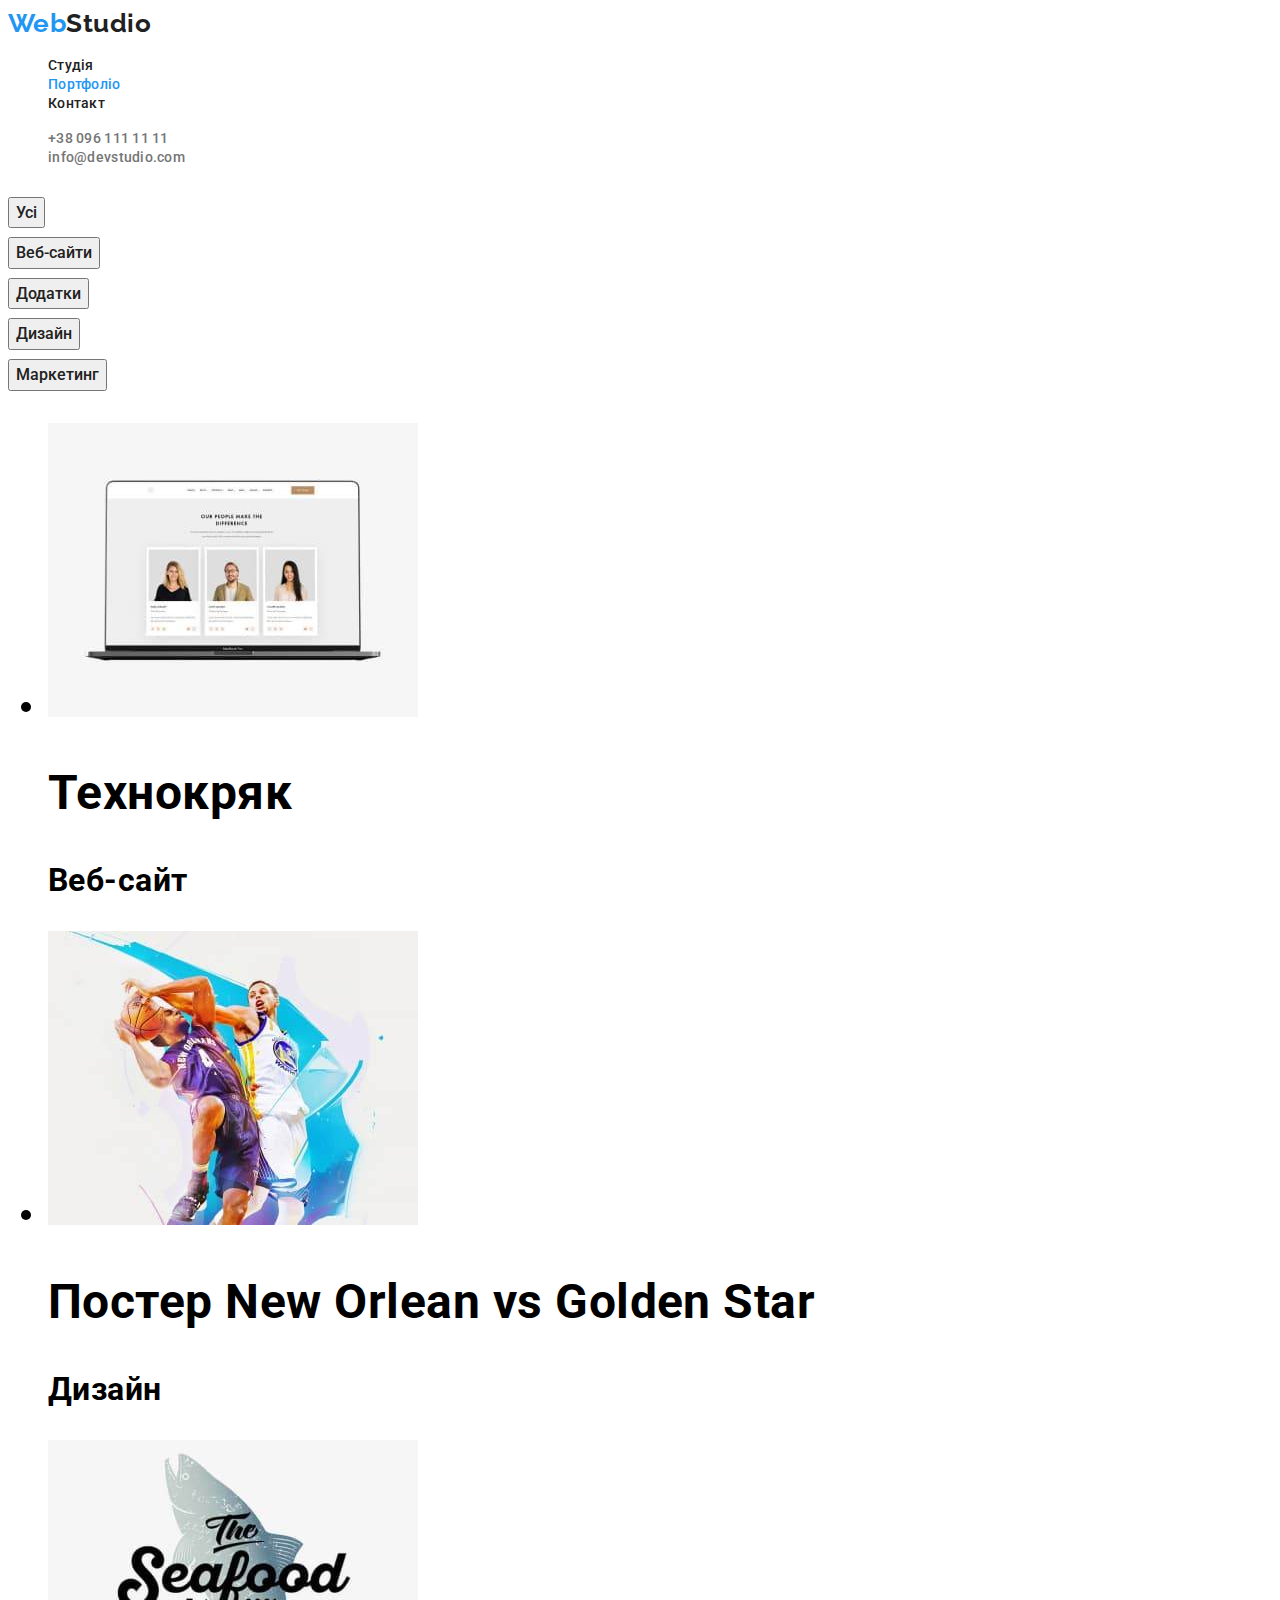
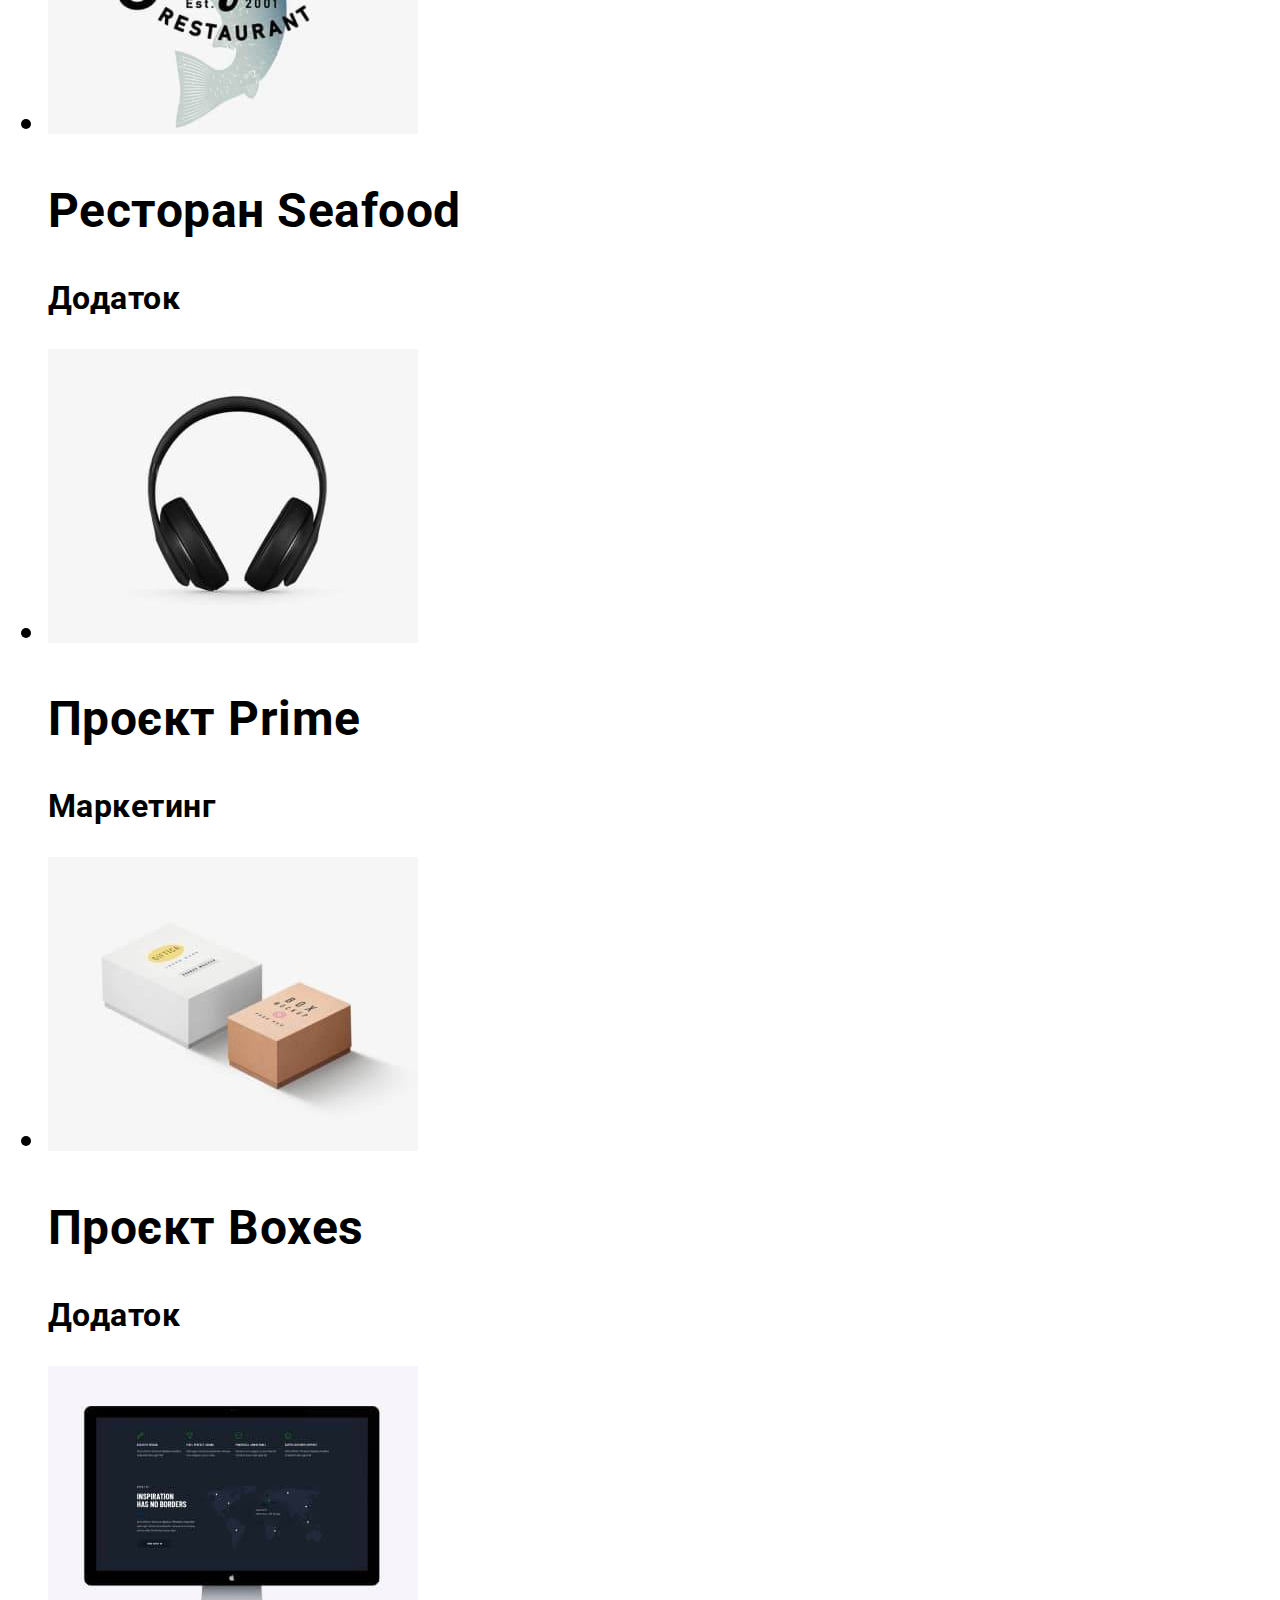
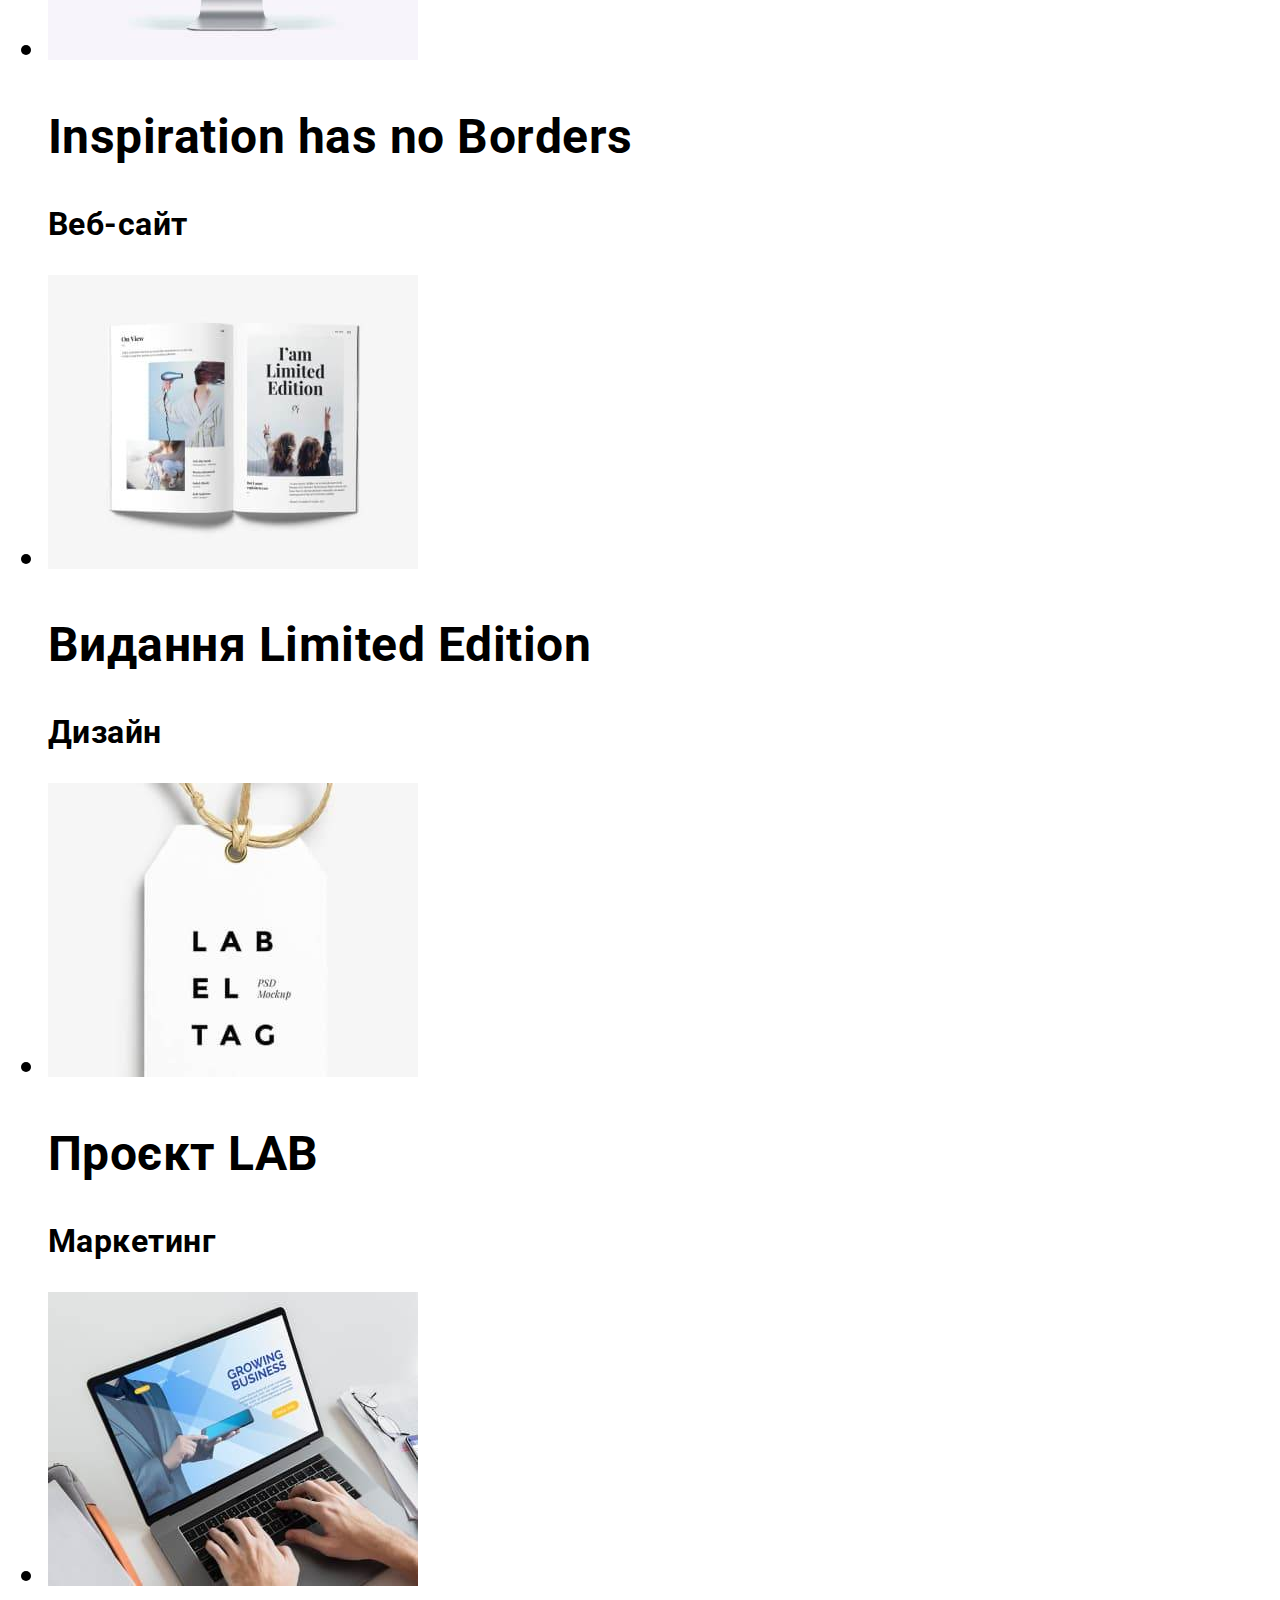
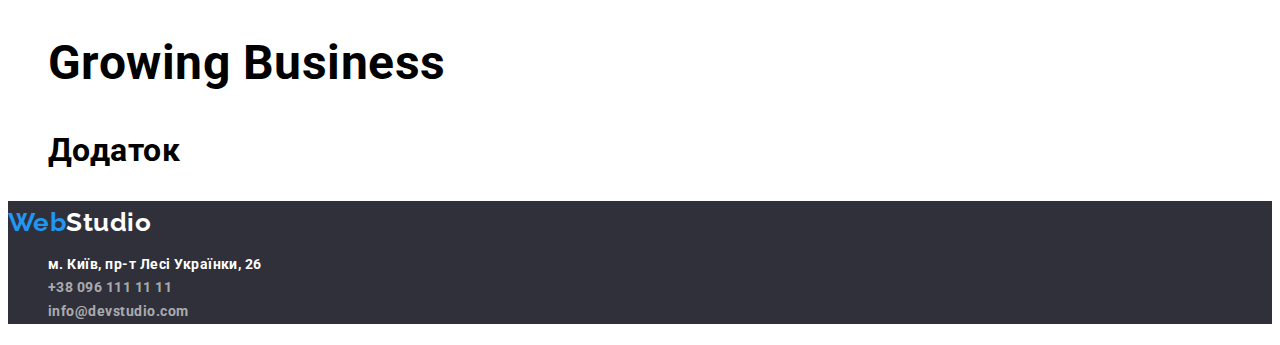
==== portfolio.html @ 4694eea0 "class button" ====
<!DOCTYPE html>
<html lang="uk">
<head>
    <meta charset="UTF-8">
    <meta http-equiv="X-UA-Compatible" content="IE=edge">
    <meta name="viewport" content="width=device-width, initial-scale=1.0">
    <link rel="preconnect" href="https://fonts.googleapis.com">
    <link rel="preconnect" href="https://fonts.gstatic.com" crossorigin>
    <link href="https://fonts.googleapis.com/css2?family=Raleway:wght@700&family=Roboto:wght@400;500;700;900&display=swap" rel="stylesheet">
    <title>Webstudio</title>
    <link rel="stylesheet" href="./css/styles.css"/>
</head>
<body>
    <!--Section Header-->
   <header class="header">
    <a href="./index.html" class="header-logo link"><span lang="en">Web<span class="logo-part">Studio </span></a>
    <nav class="header-nav">
        <ul class="header-list list">
            <li class="header-item"><a href ="./index.html" class="header-link link">Студія</a></li>
            <li class="header-item"><a href class="header-link link current">Портфоліо</a></li>
            <li class="header-item"><a href class="header-link link">Контакт</a></li>
        </ul>
    </nav>
    <ul class="header-contact list">
        <li><a href="tel:+380961111111" class="header-contacts link">+38 096 111 11 11</a>
        </li>
        <li><a href="mailto:info@devstudio.com" class="header-contacts link">info@devstudio.com</a></li>
    </ul>
    
   </header>
   <!--Section projects-->
   <main>
    <h1 class="visually-hidden> Portfolio works </h1>
    <ul class="button-list">
        <li><button type="button" class="btn-item list">Усі</button></li>
        <li><button type="button" class="btn-item list">Веб-сайти</button></li>
        <li><button type="button" class="btn-item list">Додатки</button></li>
        <li><button type="button" class="btn-item list">Дизайн</button></li>
        <li><button type="button" class="btn-item list">Маркетинг</button></li>
    </ul>
    <ul>
         <li>
            <img src="./img/in/project1.jpg" alt="project1" width="370"/>
            <h2>Технокряк</h2>
            <p>Веб-сайт</p>
        </li>
        <li>
            <img src="./img/in/project2.jpg" alt="project2" width="370"/>
            <h2>Постер New Orlean vs Golden Star</h2>
            <p>Дизайн</p>
        </li>
        <li>
            <img src="./img/in/project3.jpg" alt="project3" width="370"/>
            <h2>Ресторан Seafood</h2>
            <p>Додаток</p>
        </li>
        <li>
            <img src="./img/in/project4.jpg" alt="project4" width="370"/>
            <h2>Проєкт Prime</h2>
            <p>Маркетинг</p>
        </li>
        <li>
            <img src="./img/in/project5.jpg" alt="project5" width="370"/>
            <h2>Проєкт Boxes</h2>
            <p>Додаток</p>
        </li>
        <li>
            <img src="./img/in/project6.jpg" alt="project6" width="370"/>
            <h2>Inspiration has no Borders</h2>
            <p>Веб-сайт</p>
        </li>
        <li>
            <img src="./img/in/project7.jpg" alt="project7" width="370"/>
            <h2>Видання Limited Edition</h2>
            <p>Дизайн</p>
        </li>
        <li>
            <img src="./img/in/project8.jpg" alt="project8" width="370"/>
            <h2>Проєкт LAB</h2>
            <p>Маркетинг</p>
        </li>
        <li>
            <img src="./img/in/project9.jpg" alt="project9" width="370"/>
            <h2>Growing Business</h2>
            <p>Додаток</p>
        </li>
    </ul>
    <footer class="address">
        <!--Section Address-->
        <a href="./index.html" class="header-logo link"><span lang="en">Web<span class="logo-part-footer">Studio </span></a>
                <address class="footer-links link">
                    <ul class="address list">
                        <li>
                            <a href="https://goo.gl/maps/LSTVKDPSuua6s1V5A" class="footer-address link" target="_blank" rel="noopener noreferrer nofollow">м. Київ, пр-т Лесі Українки, 26</a>
                        </li>
                        <li><a href="tel:+380961111111" class=" footer-contacts link">+38 096 111 11 11</a></li>
                        <li><a href="mailto:info@devstudio.com" class="footer-contacts link">info@devstudio.com</a></li>
                    </ul>
        
                </address>
        
           </footer>
   </main>
   </body>
   </html>
---- css/styles.css ----
:root {
    --primary-text-color: #212121;
    --accent-color: #2196F3;
    --secondary-text-color:#757575;
    --discription-text-color:#FFFFFF;
    --background-color-dark: rgba(47, 48, 58, 1);
    --button-color-active:#188CE8;
    --footer-contacts-color: rgba(255, 255, 255, 0.6);
}
body {font-family: "Roboto", sans-serif ;
    background-color: #FFFFFF;
    font-weight: 400;
    letter-spacing: 0.03em
}
    /* list styles */
.list {
    list-style:none;
}
/* link styles */
.link {
    text-decoration: none;
}
/* section header */
.header-link {
  color: var(--primary-text-color);
  font-size: 14px;
  font-weight: 500;
  line-height: 1.1;
  letter-spacing: 0.02em;
}
.link:hover,
.link:focus {
    color: var(--accent-color);
}
.header-link.link.current {
    color: var(--accent-color);
}
/* hide heading */
.visually-hidden {
    position: absolute;
    white-space: nowrap;
    width: 1px;
    height: 1px;
    overflow: hidden;
    border: 0;
    padding: 0;
    clip: rect(0 0 0 0);
    clip-path: inset(50%);
    margin: -1px;
  }
/* header */
.header-contacts {
font-weight: 500;
font-size: 14px;
line-height: 1.1;
letter-spacing: 0.02em;
color: var(--secondary-text-color);
}

/* logo */
.header-logo{
font-family: 'Raleway';
font-weight: 700;
font-size: 26px;
line-height: 1.2;
color: var(--accent-color);
}
.logo-part {
color: var(--primary-text-color);
font-family: 'Raleway';
font-weight: 700;
font-size: 26px;
line-height: 1.2;
}
/* section hero */
.hero {
background-color: var(--background-color-dark);
}
.hero-title {
font-weight: 900;
font-size: 44px;
line-height: 1.4;
text-align: center;
letter-spacing: 0.06em;
text-transform: uppercase;
color: var(--discription-text-color);
}
/* button */
.hero-btn {
font-family: inherit;   
color: var(--discription-text-color);
background-color: var(--accent-color);
font-weight: 700;
font-size: 16px;
line-height: 1.9;
display: flex;
align-items: center;
text-align: center;
letter-spacing: 0.06em;
}
.hero-btn, .btn-item:hover,
.hero-btn, .btn-item:focus 
{
background-color: var(--button-color-active);
color: var(--discription-text-color)}

.btn-item {
font-family:inherit;
font-weight: 500;
font-size: 16px;
line-height: 1.6;
text-align: center;
color:var(--primary-text-color)

}

  /* section about*/
  .feature-item {
font-weight: 700;
font-size: 14px;
line-height: 1.7;
text-transform: uppercase;
color:var(--primary-text-color);

  }
  .feature-text{
font-size: 14px;
line-height: 1.8;
color:var(--secondary-text-color);

  }

/* what we do section */

.pre-title {
    font-weight: 700;
    font-size: 36px;
    line-height: 1.2;
    text-align: center;
    color: var(--primary-text-color);
}

/* team section  */
.team {
    background-color:#F5F4FA;;
}
.team-name {
background-color: var(--discription-text-color);
}
.team-manager{
font-weight: 500;
font-size: 16px;
line-height: 1.2;
color:var(--primary-text-color);
}
.team-position {
font-size: 16px;
line-height: 1.2;
color:var(--secondary-text-color);
}
/* footer */
.address {
font-style:normal;
background-color: var(--background-color-dark);
}
.footer-links{
font-size: 14px;
line-height: 1.7;
}
.logo-part-footer {
    color: var(--discription-text-color);
}
.footer-contacts {
    color:var(--footer-contacts-color);
}
.footer-address {
   color: var(--discription-text-color);
}
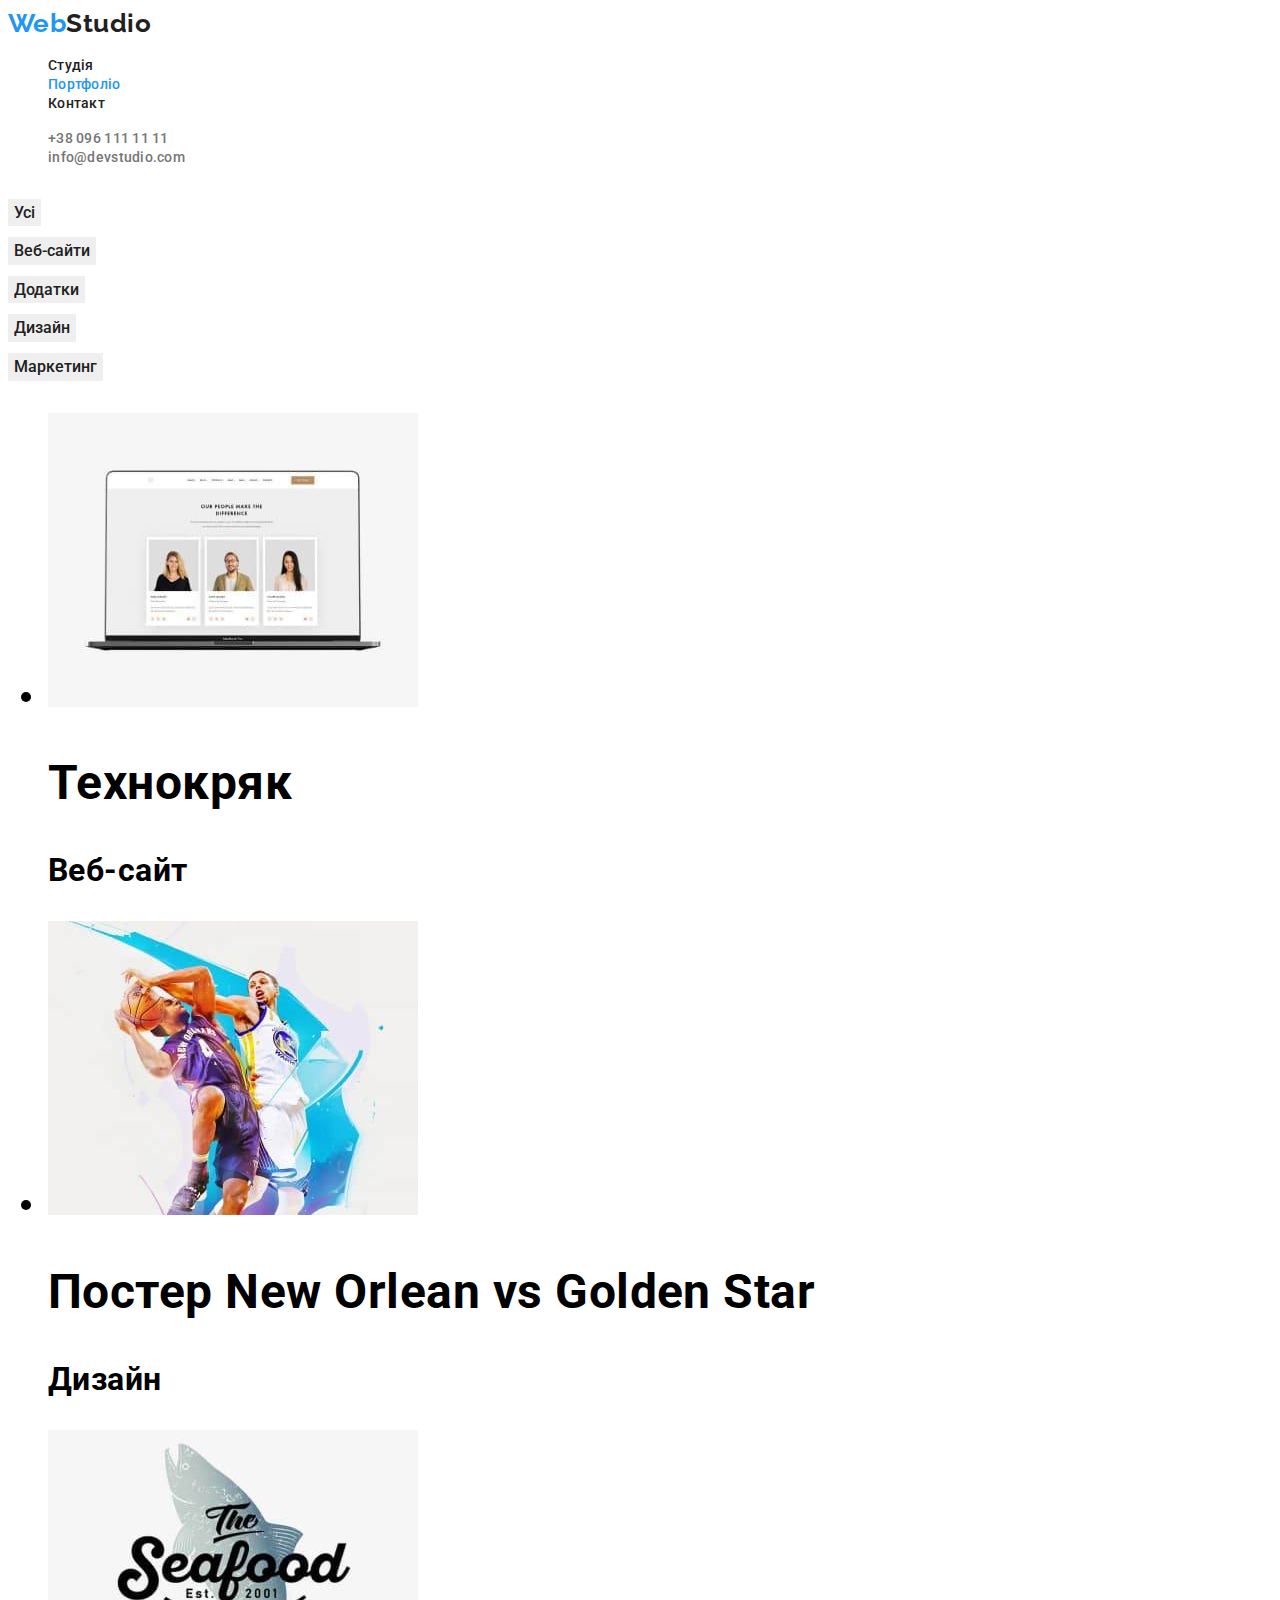
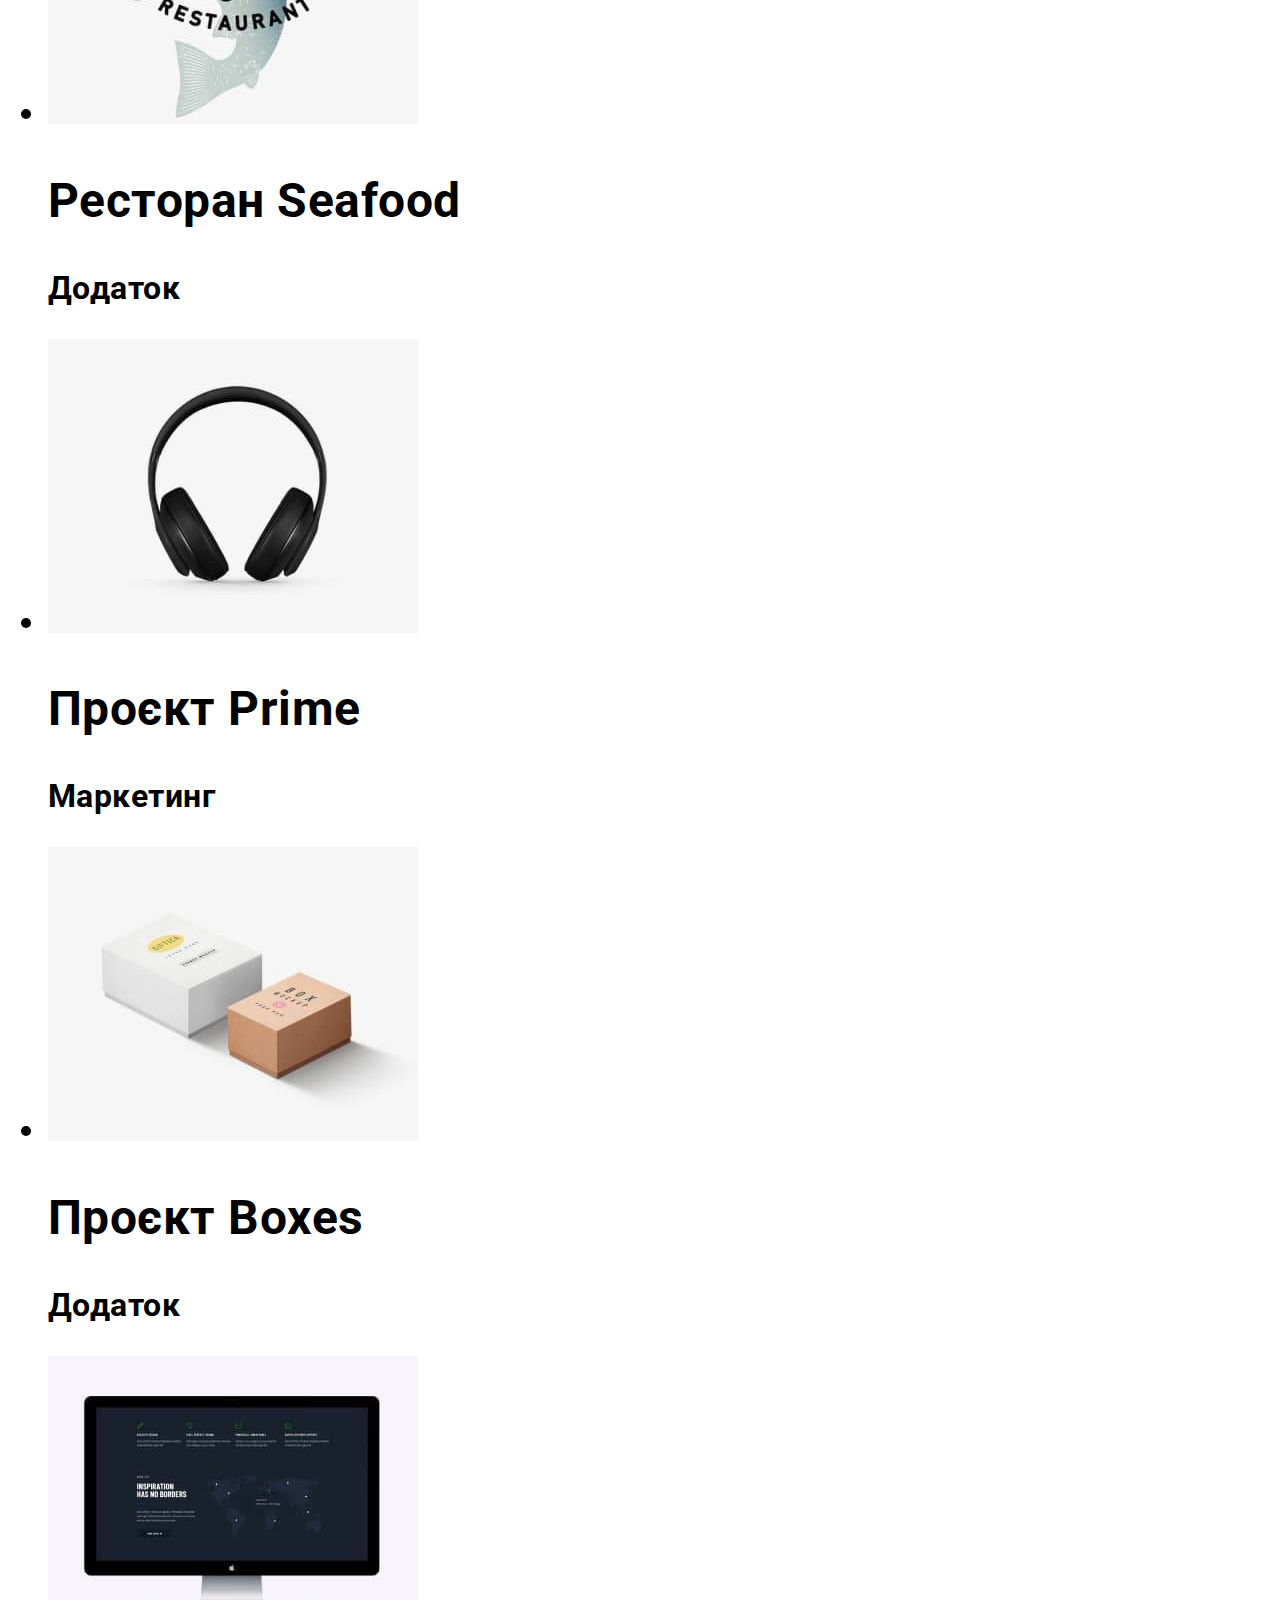
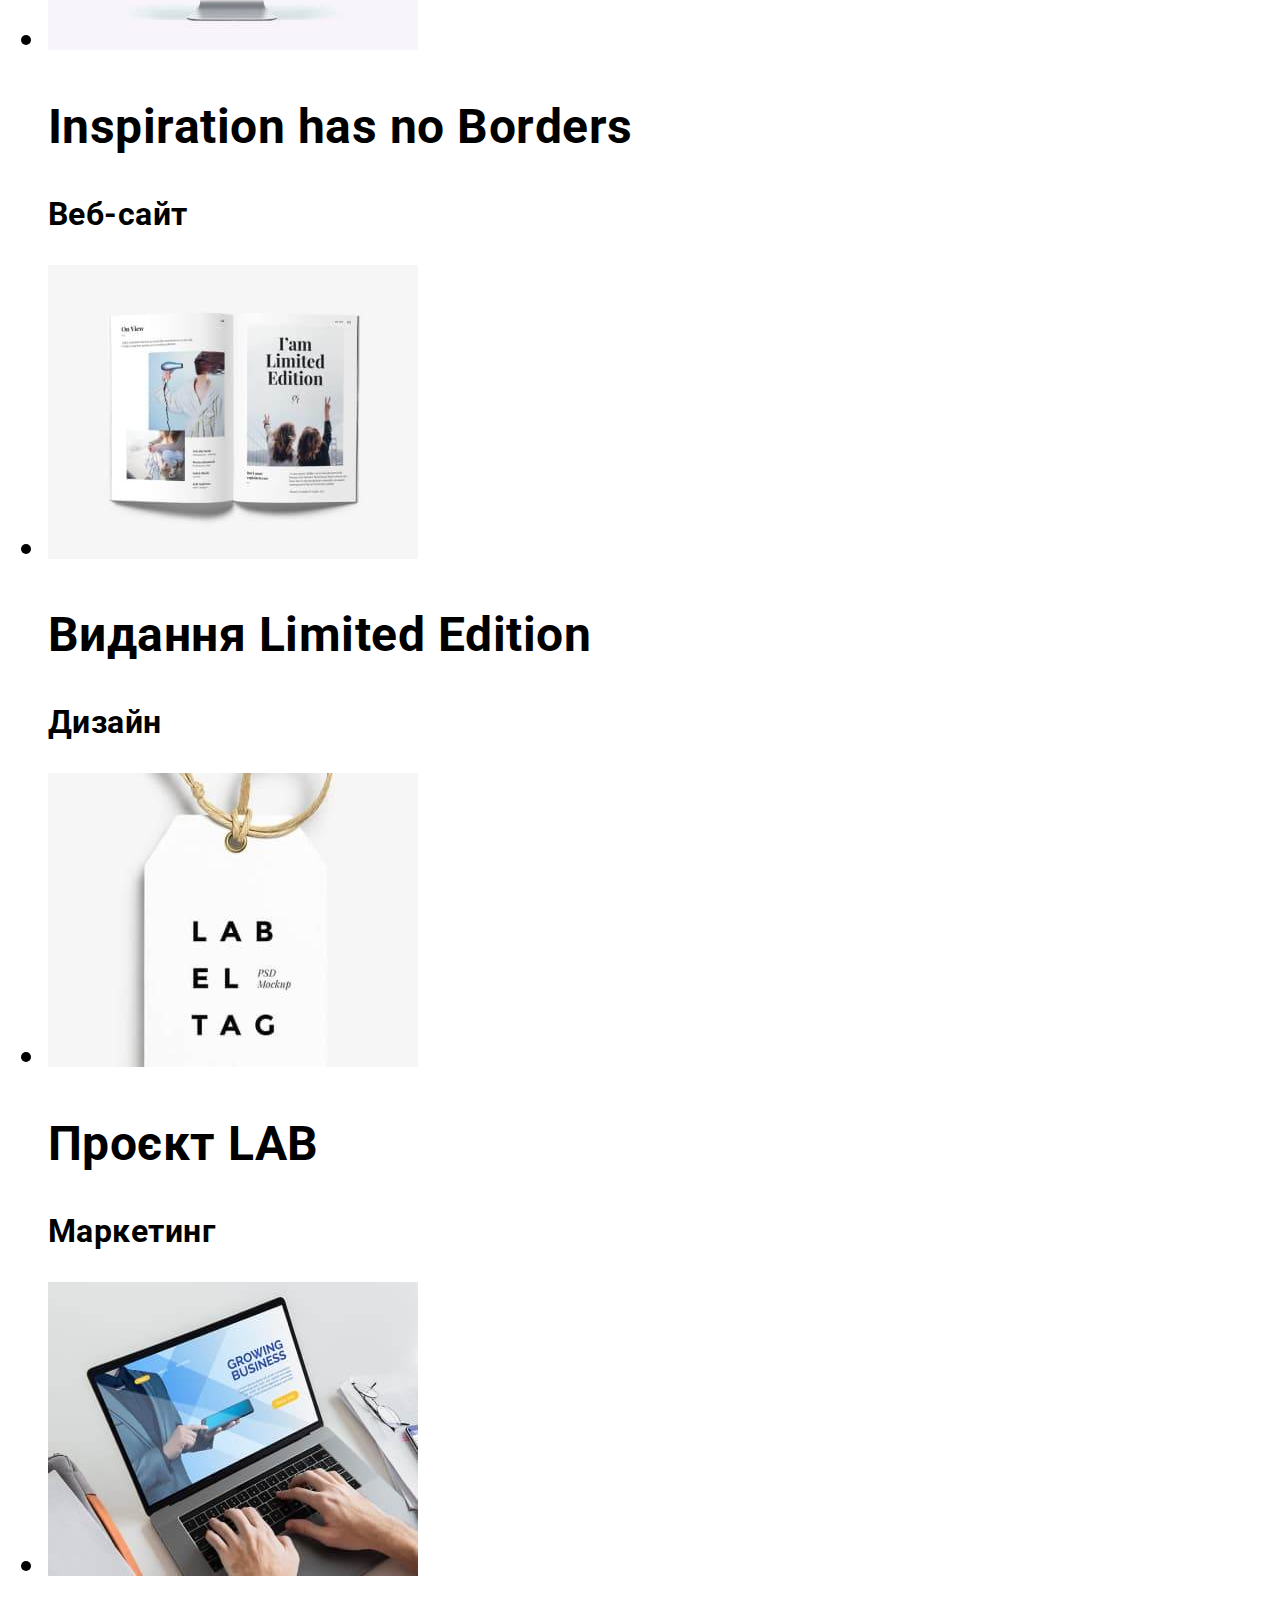
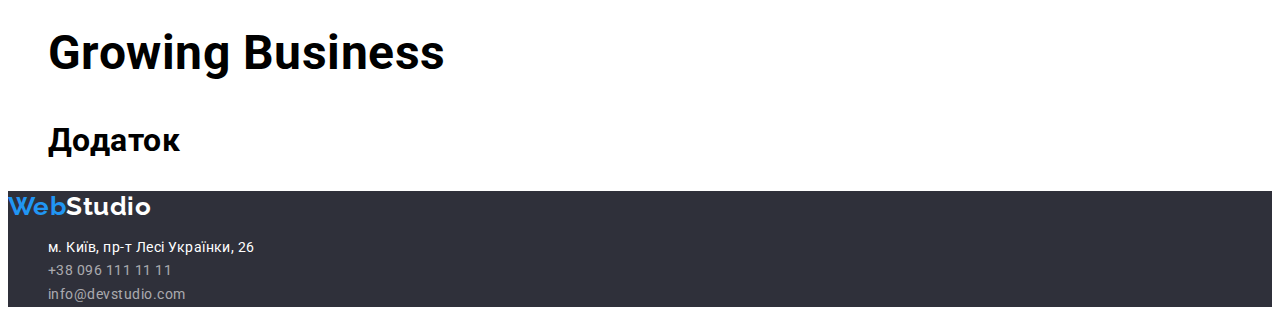
==== commit b86e8842: "button" ====
--- a/portfolio.html
+++ b/portfolio.html
@@ -30,13 +30,14 @@
    </header>
    <!--Section projects-->
    <main>
+    <section>
     <h1 class="visually-hidden> Portfolio works </h1>
-    <ul class="button-list">
-        <li><button type="button" class="btn-item list">Усі</button></li>
-        <li><button type="button" class="btn-item list">Веб-сайти</button></li>
-        <li><button type="button" class="btn-item list">Додатки</button></li>
-        <li><button type="button" class="btn-item list">Дизайн</button></li>
-        <li><button type="button" class="btn-item list">Маркетинг</button></li>
+    <ul class="button-list list"
+        <li><button type="button" class="button-item list">Усі</button></li>
+        <li><button type="button" class="button-item list">Веб-сайти</button></li>
+        <li><button type="button" class="button-item list">Додатки</button></li>
+        <li><button type="button" class="button-item list">Дизайн</button></li>
+        <li><button type="button" class="button-item list">Маркетинг</button></li>
     </ul>
     <ul>
          <li>
@@ -85,6 +86,8 @@
             <p>Додаток</p>
         </li>
     </ul>
+</section>
+</main>
     <footer class="address">
         <!--Section Address-->
         <a href="./index.html" class="header-logo link"><span lang="en">Web<span class="logo-part-footer">Studio </span></a>
@@ -98,8 +101,6 @@
                     </ul>
         
                 </address>
-        
-           </footer>
-   </main>
+        </footer>
    </body>
    </html>--- a/css/styles.css
+++ b/css/styles.css
@@ -98,20 +98,20 @@
 text-align: center;
 letter-spacing: 0.06em;
 }
-.hero-btn, .btn-item:hover,
-.hero-btn, .btn-item:focus 
+.hero-btn, .button-item:hover,
+.hero-btn, .button-item:focus 
 {
 background-color: var(--button-color-active);
-color: var(--discription-text-color)}
+color: var(--discription-text-color);}
 
-.btn-item {
+.button-item {
 font-family:inherit;
 font-weight: 500;
 font-size: 16px;
 line-height: 1.6;
 text-align: center;
-color:var(--primary-text-color)
-
+color:var(--primary-text-color);
+border:none;
 }
 
   /* section about*/
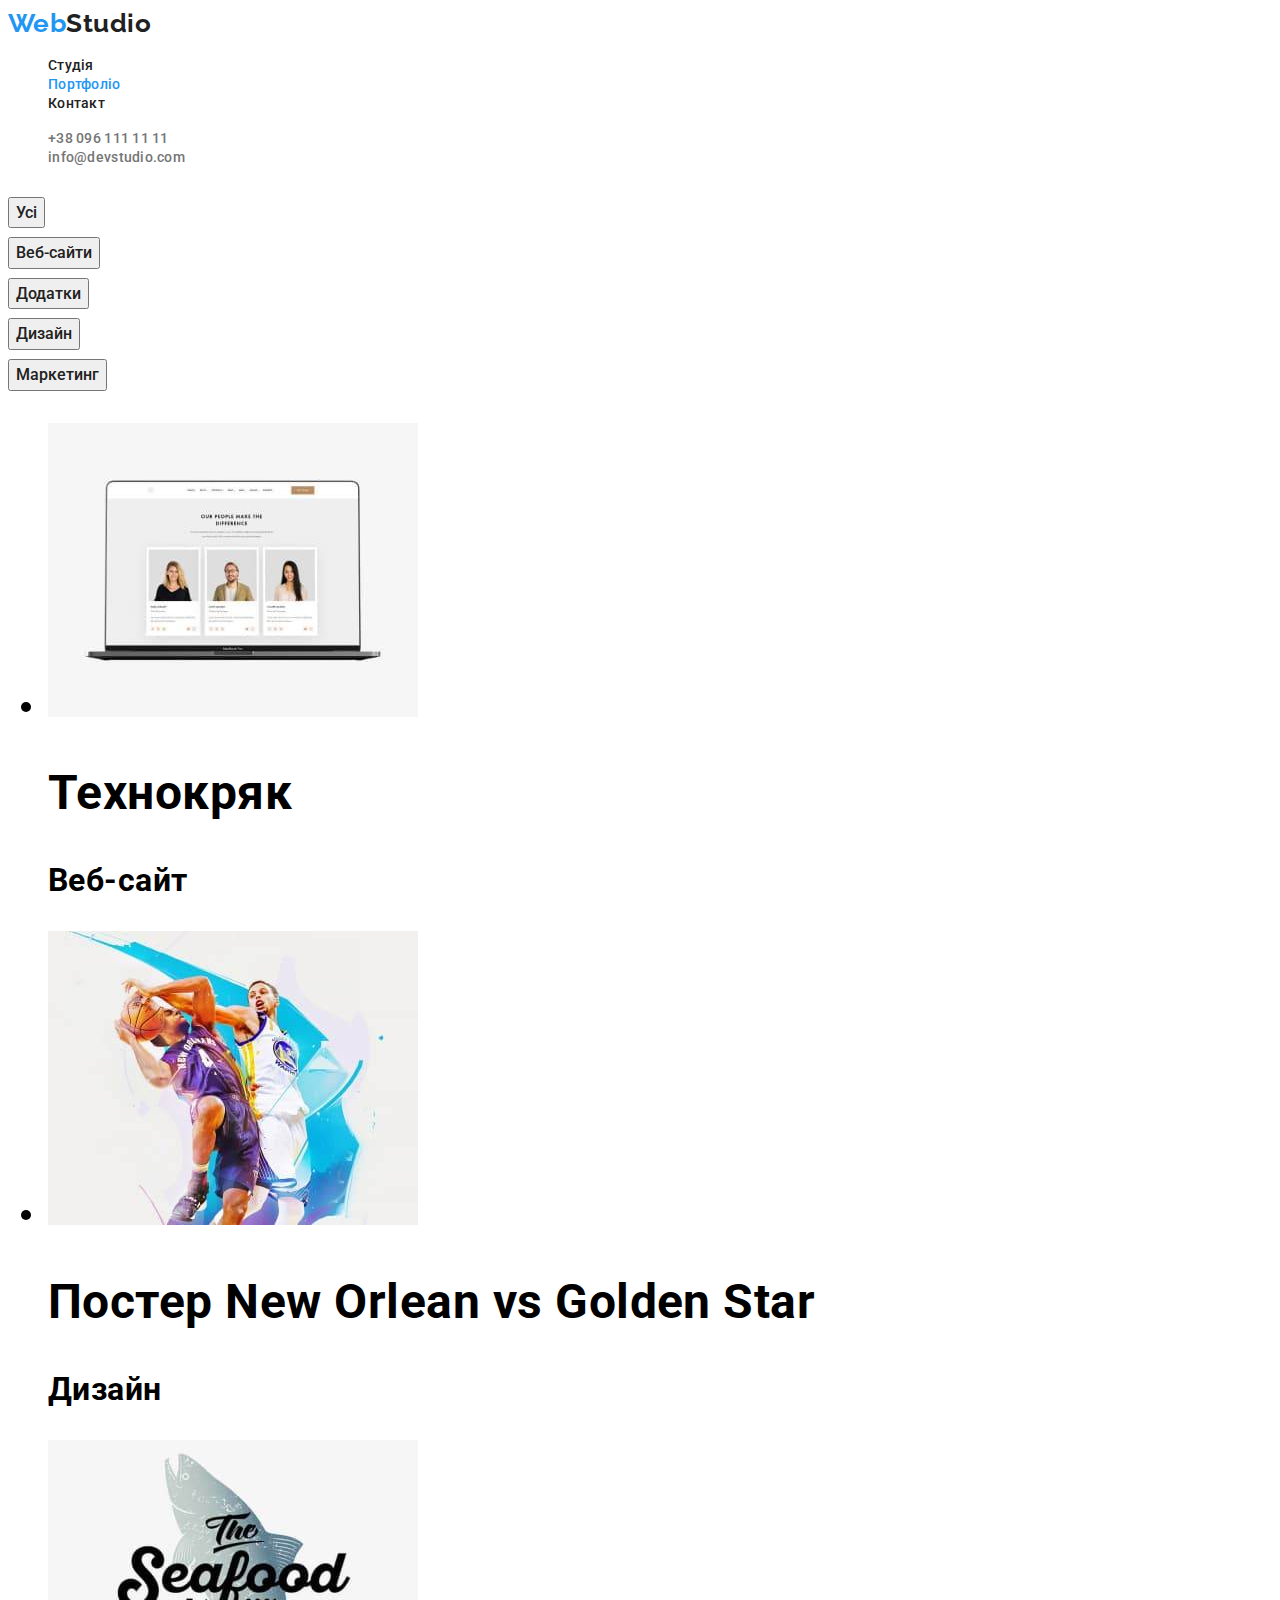
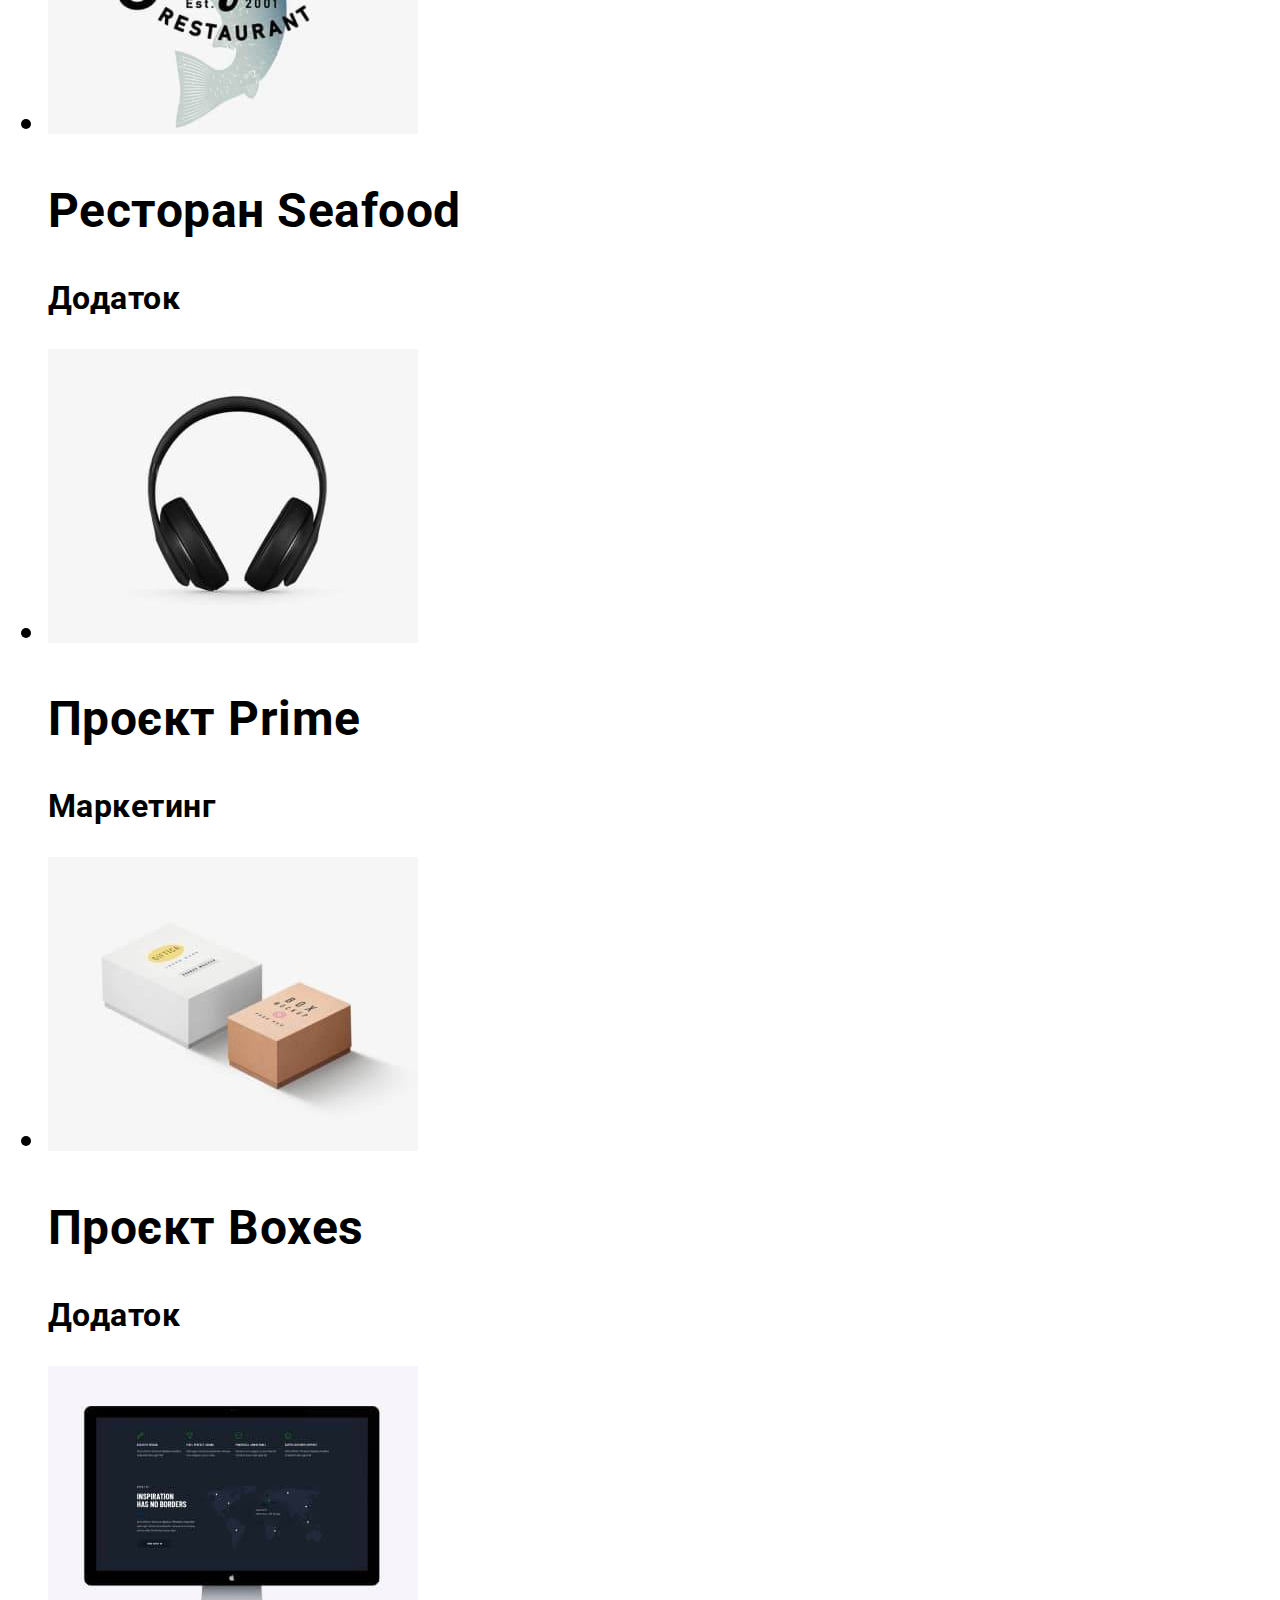
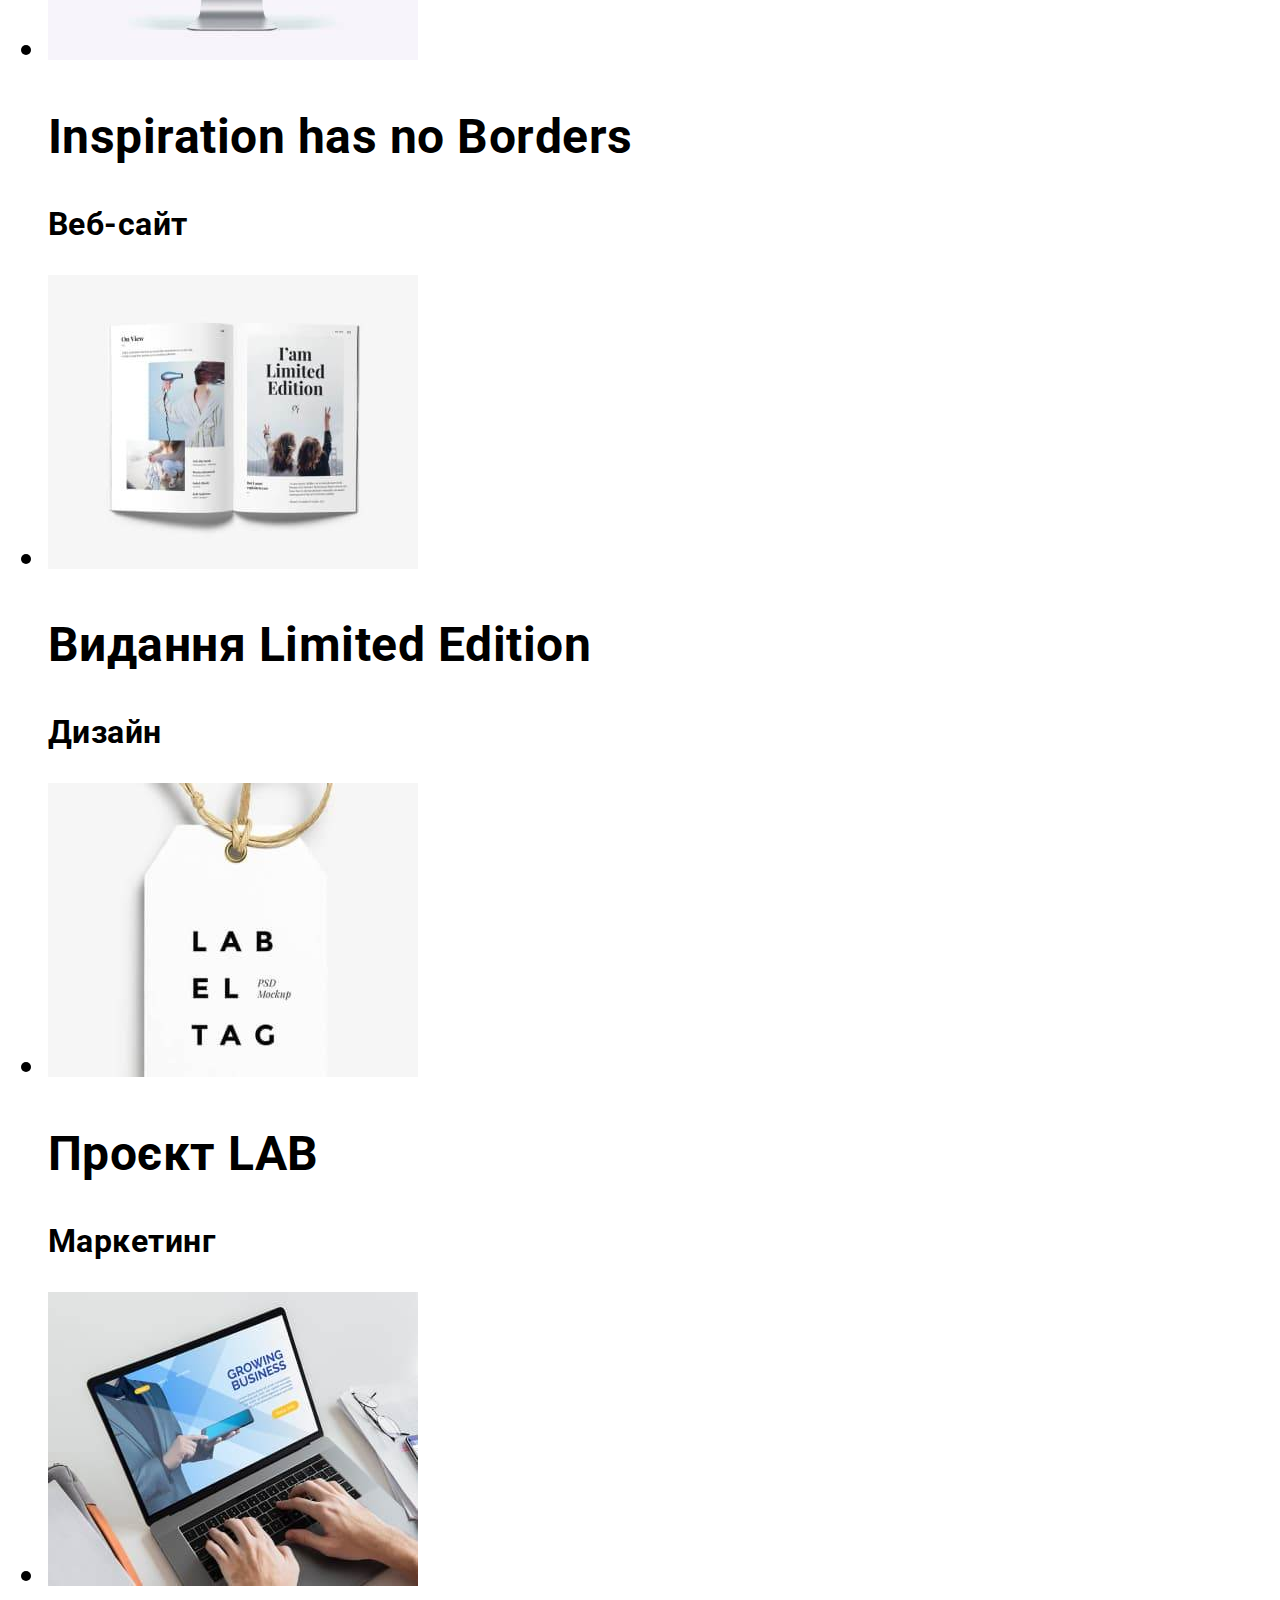
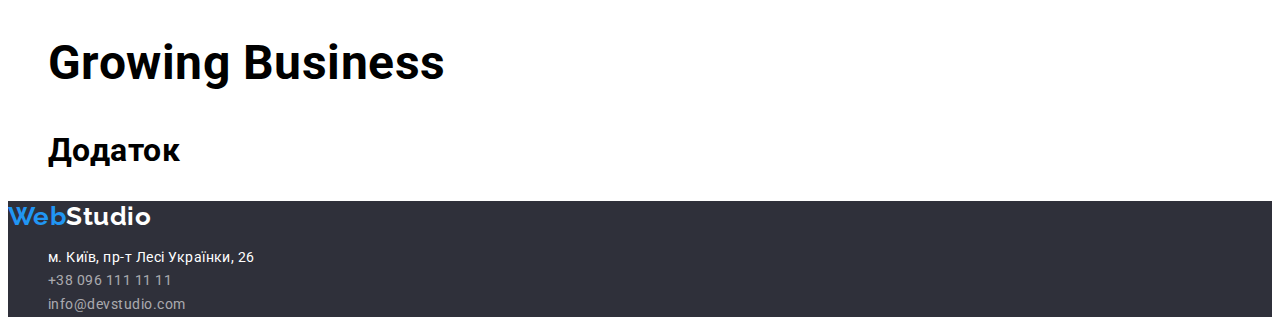
==== commit 2d74b545: "list button" ====
--- a/portfolio.html
+++ b/portfolio.html
@@ -30,14 +30,14 @@
    </header>
    <!--Section projects-->
    <main>
-    <section>
+    <section class="projects">
     <h1 class="visually-hidden> Portfolio works </h1>
-    <ul class="button-list list"
-        <li><button type="button" class="button-item list">Усі</button></li>
-        <li><button type="button" class="button-item list">Веб-сайти</button></li>
-        <li><button type="button" class="button-item list">Додатки</button></li>
-        <li><button type="button" class="button-item list">Дизайн</button></li>
-        <li><button type="button" class="button-item list">Маркетинг</button></li>
+    <ul class="button-item"
+        <li class="list"><button type="button" class="btn">Усі</button></li>
+        <li class="list"><button type="button" class="btn">Веб-сайти</button></li>
+        <li class="list"><button type="button" class="btn">Додатки</button></li>
+        <li class="list"><button type="button" class="btn">Дизайн</button></li>
+        <li class="list"><button type="button" class="btn">Маркетинг</button></li>
     </ul>
     <ul>
          <li>
--- a/css/styles.css
+++ b/css/styles.css
@@ -98,20 +98,20 @@
 text-align: center;
 letter-spacing: 0.06em;
 }
-.hero-btn, .button-item:hover,
-.hero-btn, .button-item:focus 
+.hero-btn, .btn:hover,
+.hero-btn, .btn:focus ;
 {
 background-color: var(--button-color-active);
-color: var(--discription-text-color);}
+color: var(--discription-text-color);
+}
 
-.button-item {
+.btn {
 font-family:inherit;
 font-weight: 500;
 font-size: 16px;
 line-height: 1.6;
 text-align: center;
 color:var(--primary-text-color);
-border:none;
 }
 
   /* section about*/
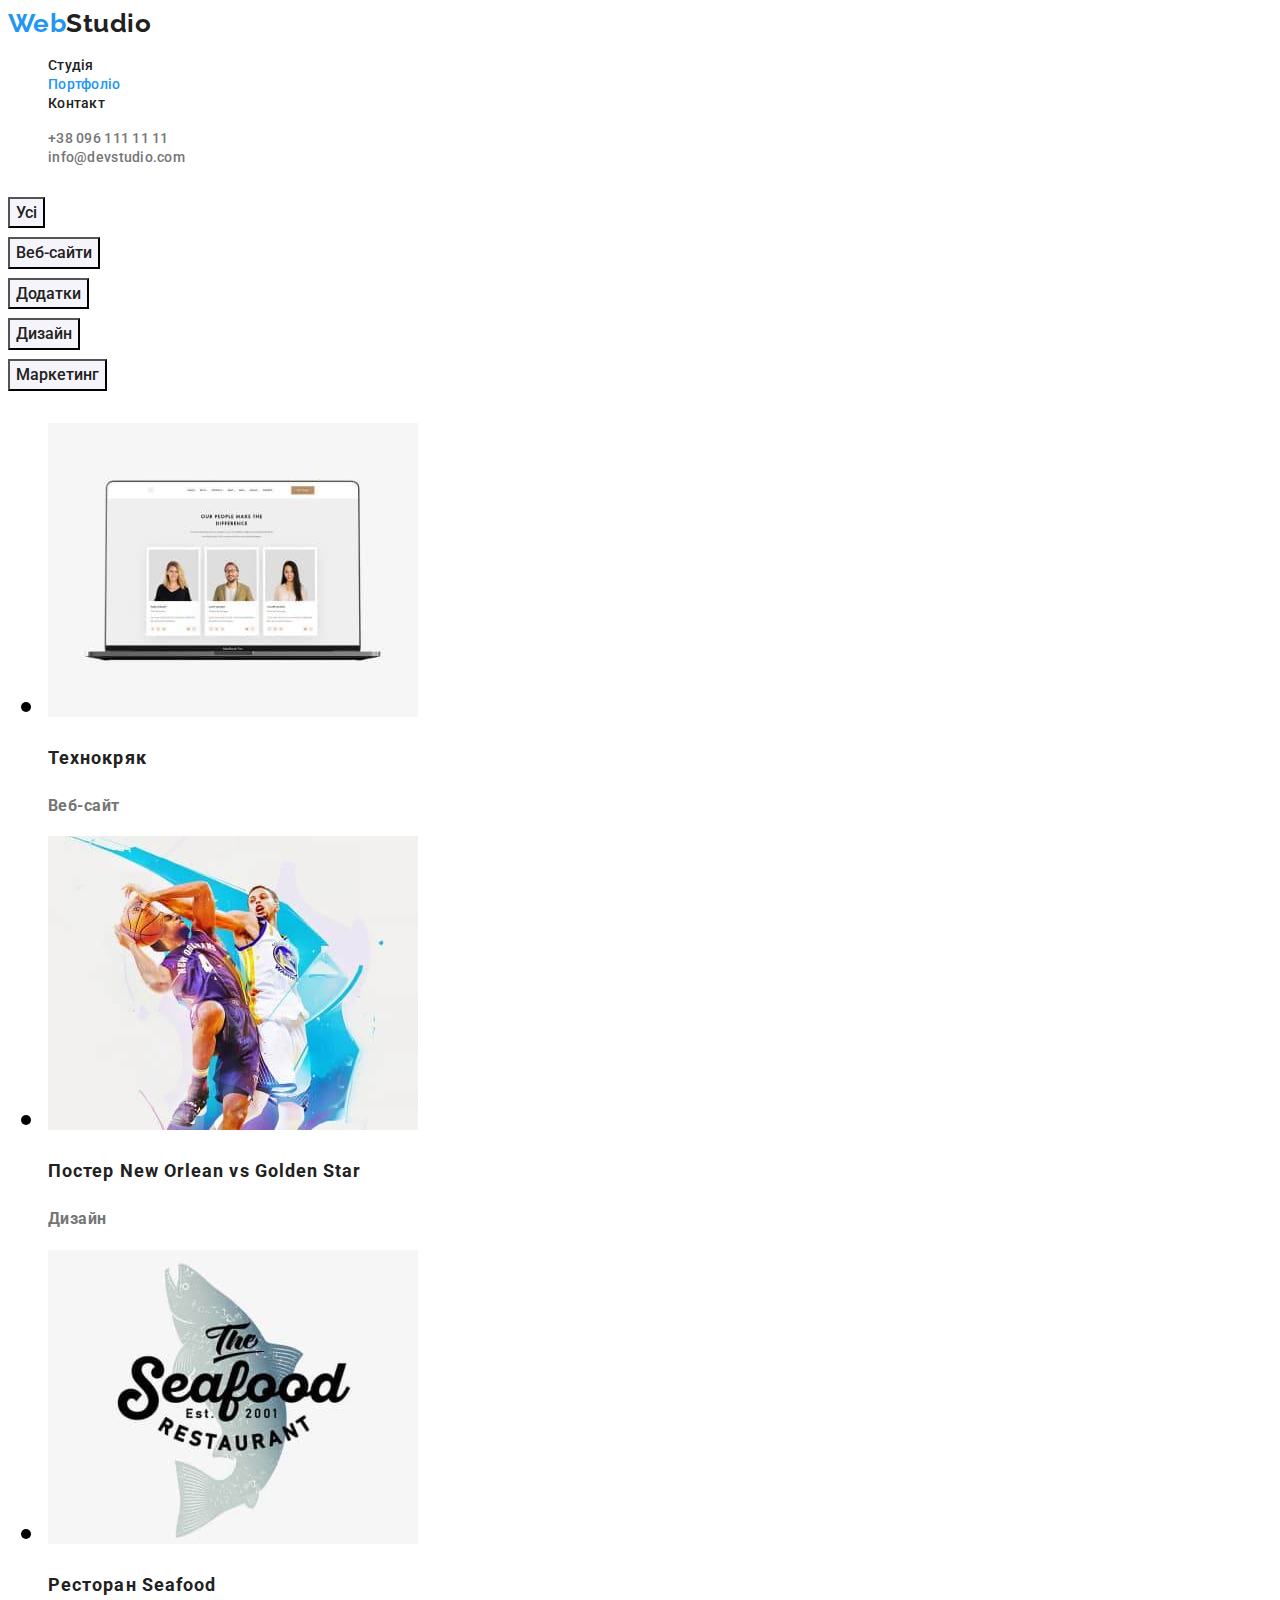
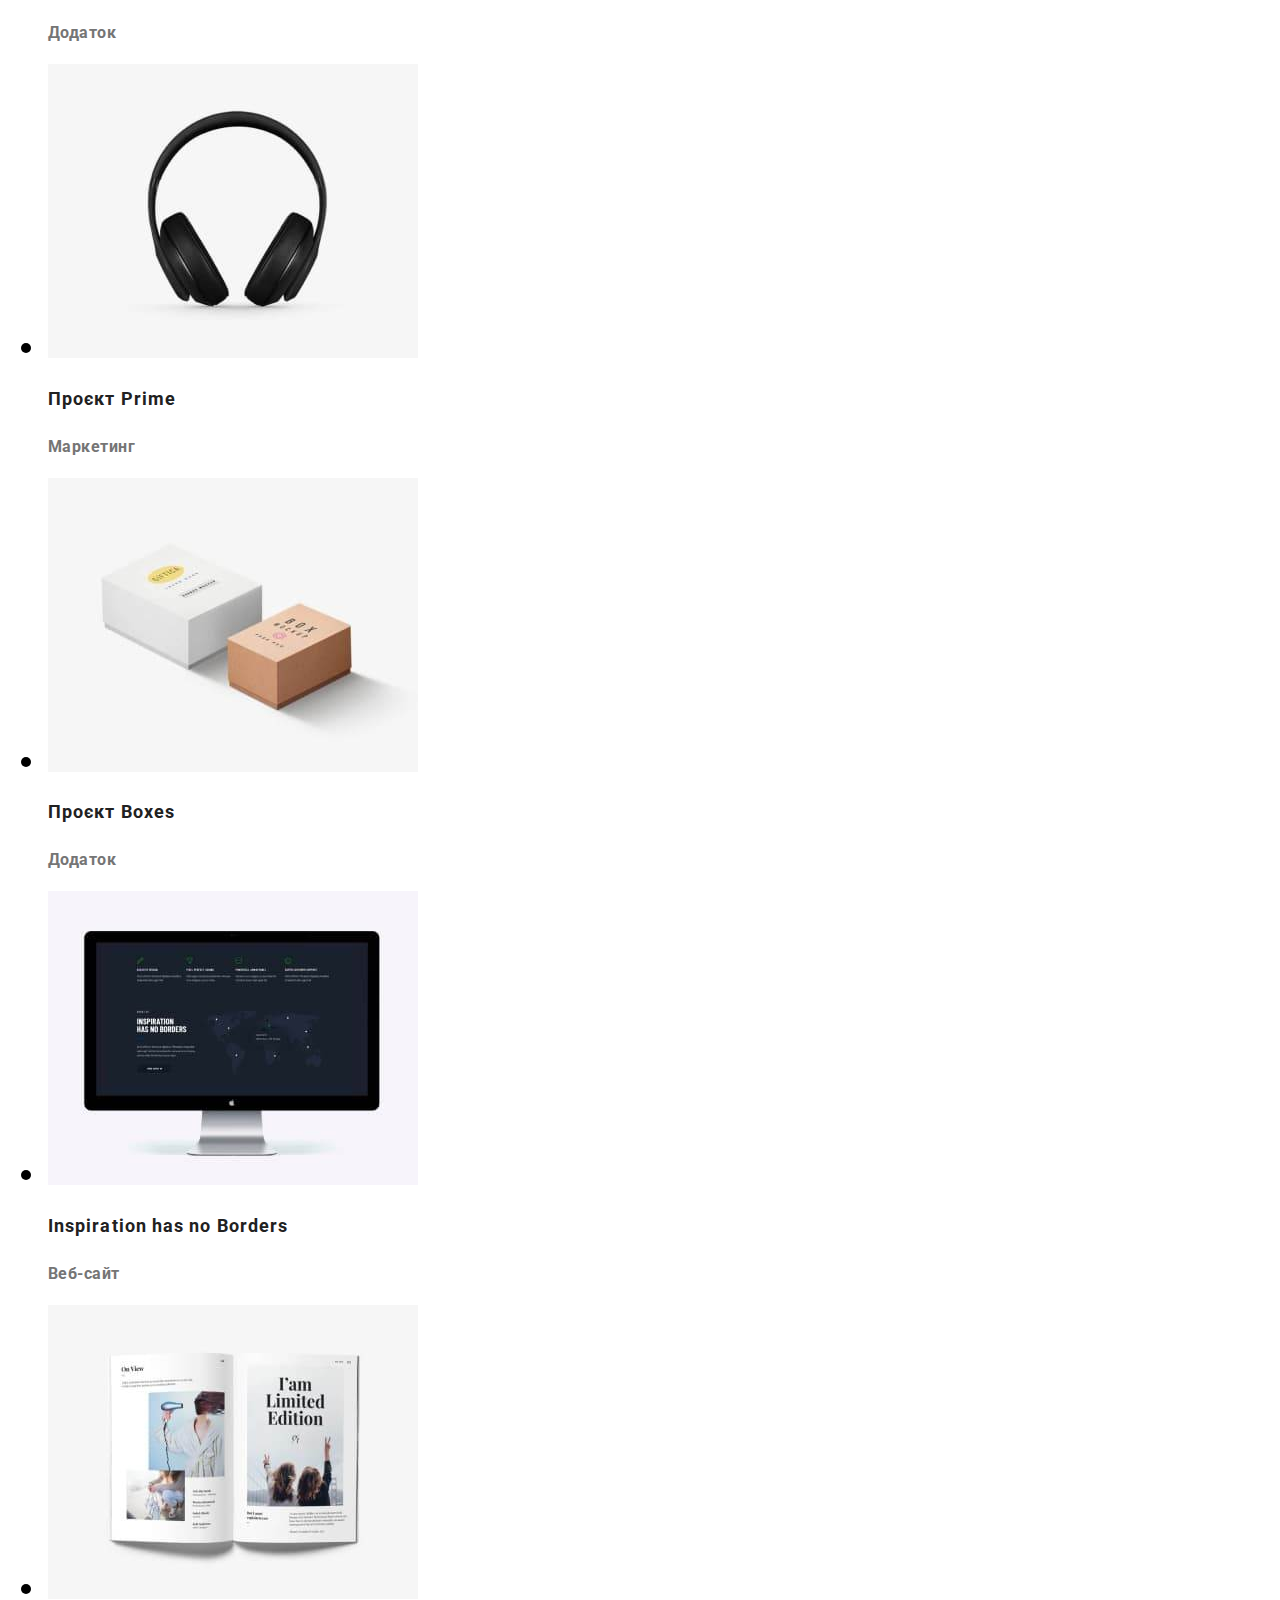
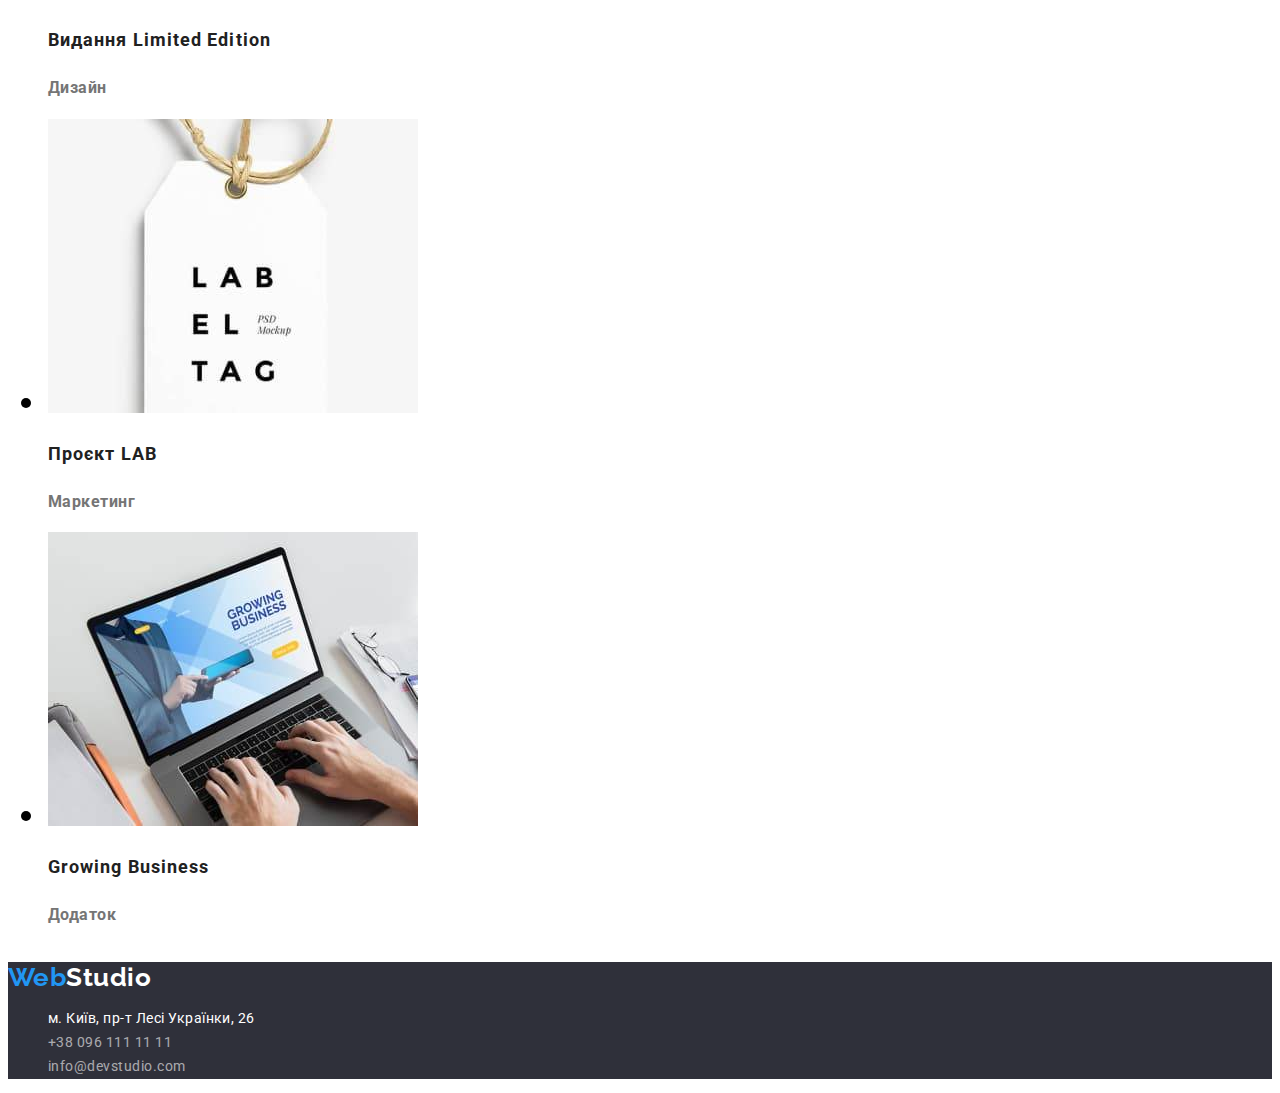
==== commit ab30994d: "class projects-list" ====
--- a/portfolio.html
+++ b/portfolio.html
@@ -39,7 +39,7 @@
         <li class="list"><button type="button" class="btn">Дизайн</button></li>
         <li class="list"><button type="button" class="btn">Маркетинг</button></li>
     </ul>
-    <ul>
+    <ul class="projects-list">
          <li>
             <img src="./img/in/project1.jpg" alt="project1" width="370"/>
             <h2>Технокряк</h2>
--- a/css/styles.css
+++ b/css/styles.css
@@ -98,14 +98,15 @@
 text-align: center;
 letter-spacing: 0.06em;
 }
-.hero-btn, .btn:hover,
-.hero-btn, .btn:focus ;
+.hero-btn:hover,
+.hero-btn:focus
 {
 background-color: var(--button-color-active);
 color: var(--discription-text-color);
 }
 
 .btn {
+background-color:#F5F4FA;
 font-family:inherit;
 font-weight: 500;
 font-size: 16px;
@@ -113,7 +114,11 @@
 text-align: center;
 color:var(--primary-text-color);
 }
-
+.btn :hover,
+.btn :focus {
+    background-color:var(--accent-color);
+    color: var(--discription-text-color); 
+}
   /* section about*/
   .feature-item {
 font-weight: 700;
@@ -158,6 +163,21 @@
 line-height: 1.2;
 color:var(--secondary-text-color);
 }
+
+/* portfolio*/
+.projects-list h2 {
+font-weight: 700;
+font-size: 18px;
+line-height: 2;
+letter-spacing: 0.06em;
+color:var(--primary-text-color);
+}
+.projects-list p {
+font-size: 16px;
+line-height: 1.8;
+color:var(--secondary-text-color);
+}
+
 /* footer */
 .address {
 font-style:normal;
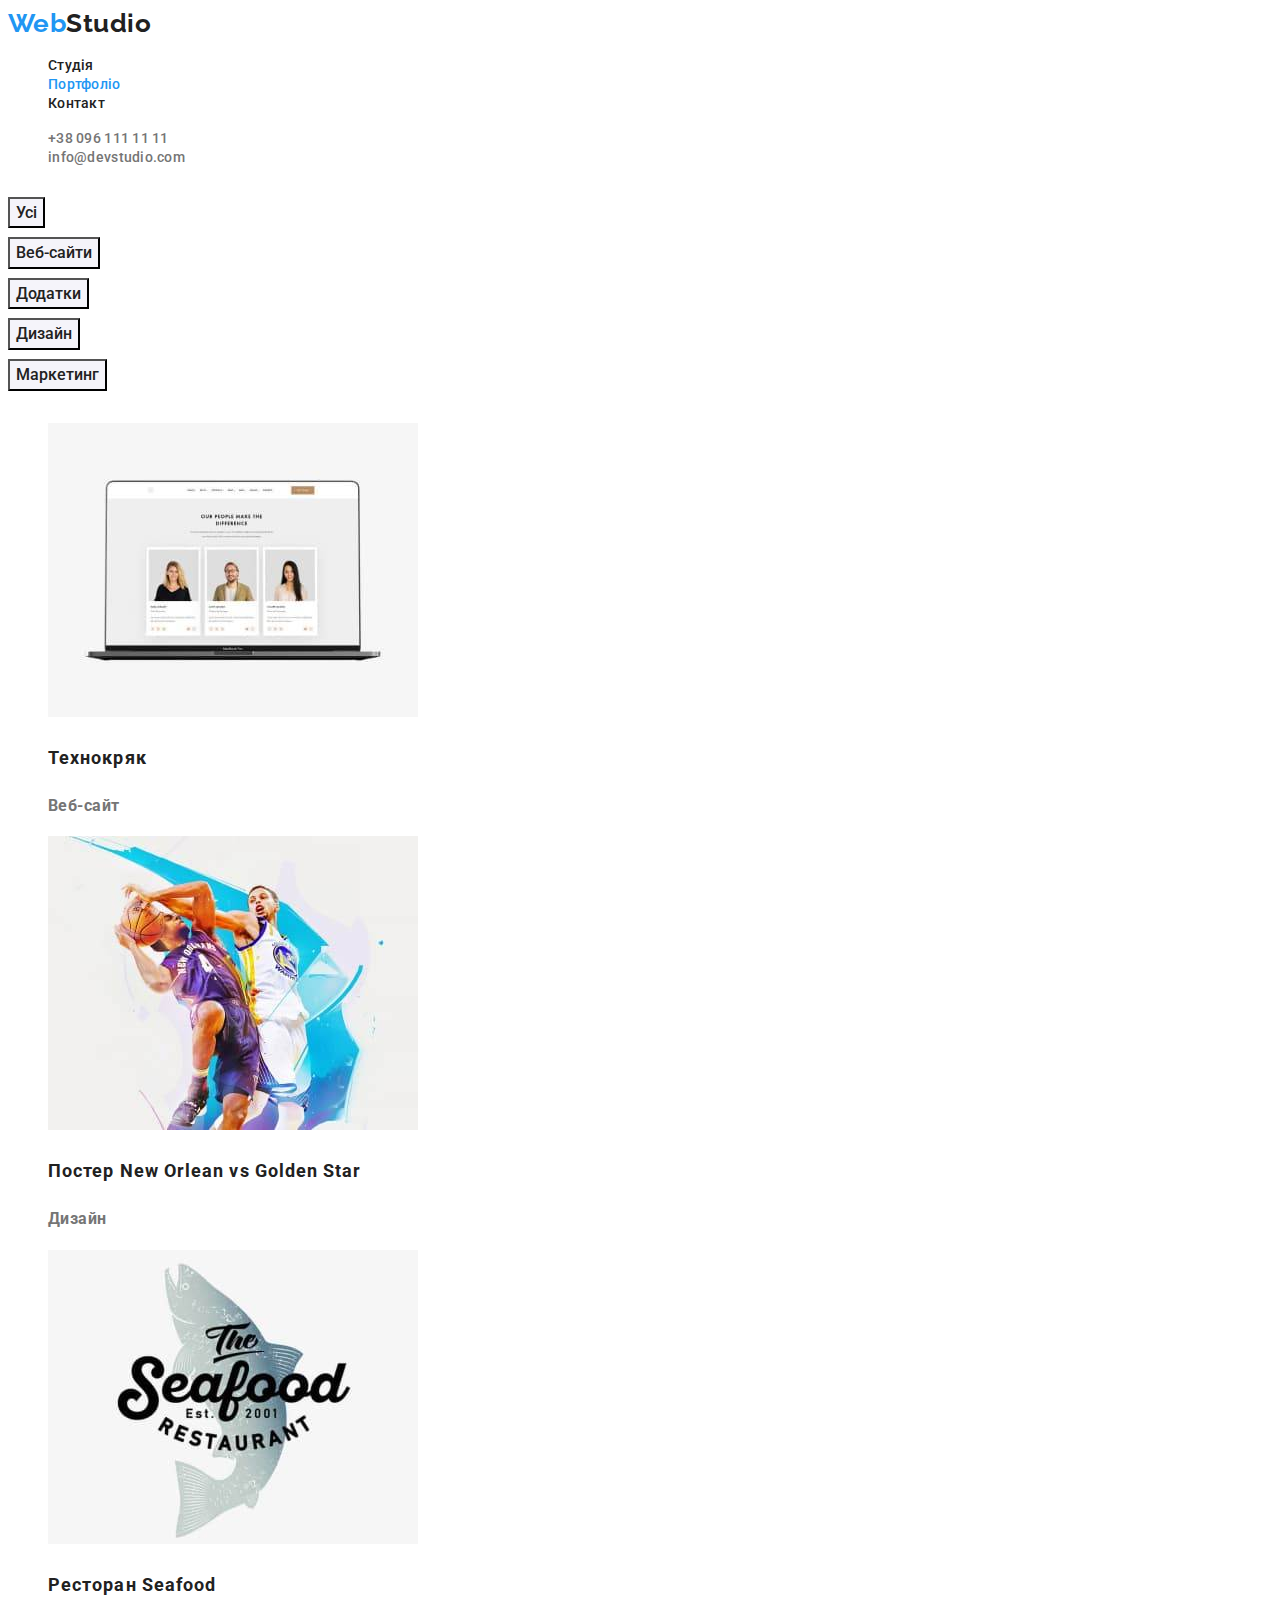
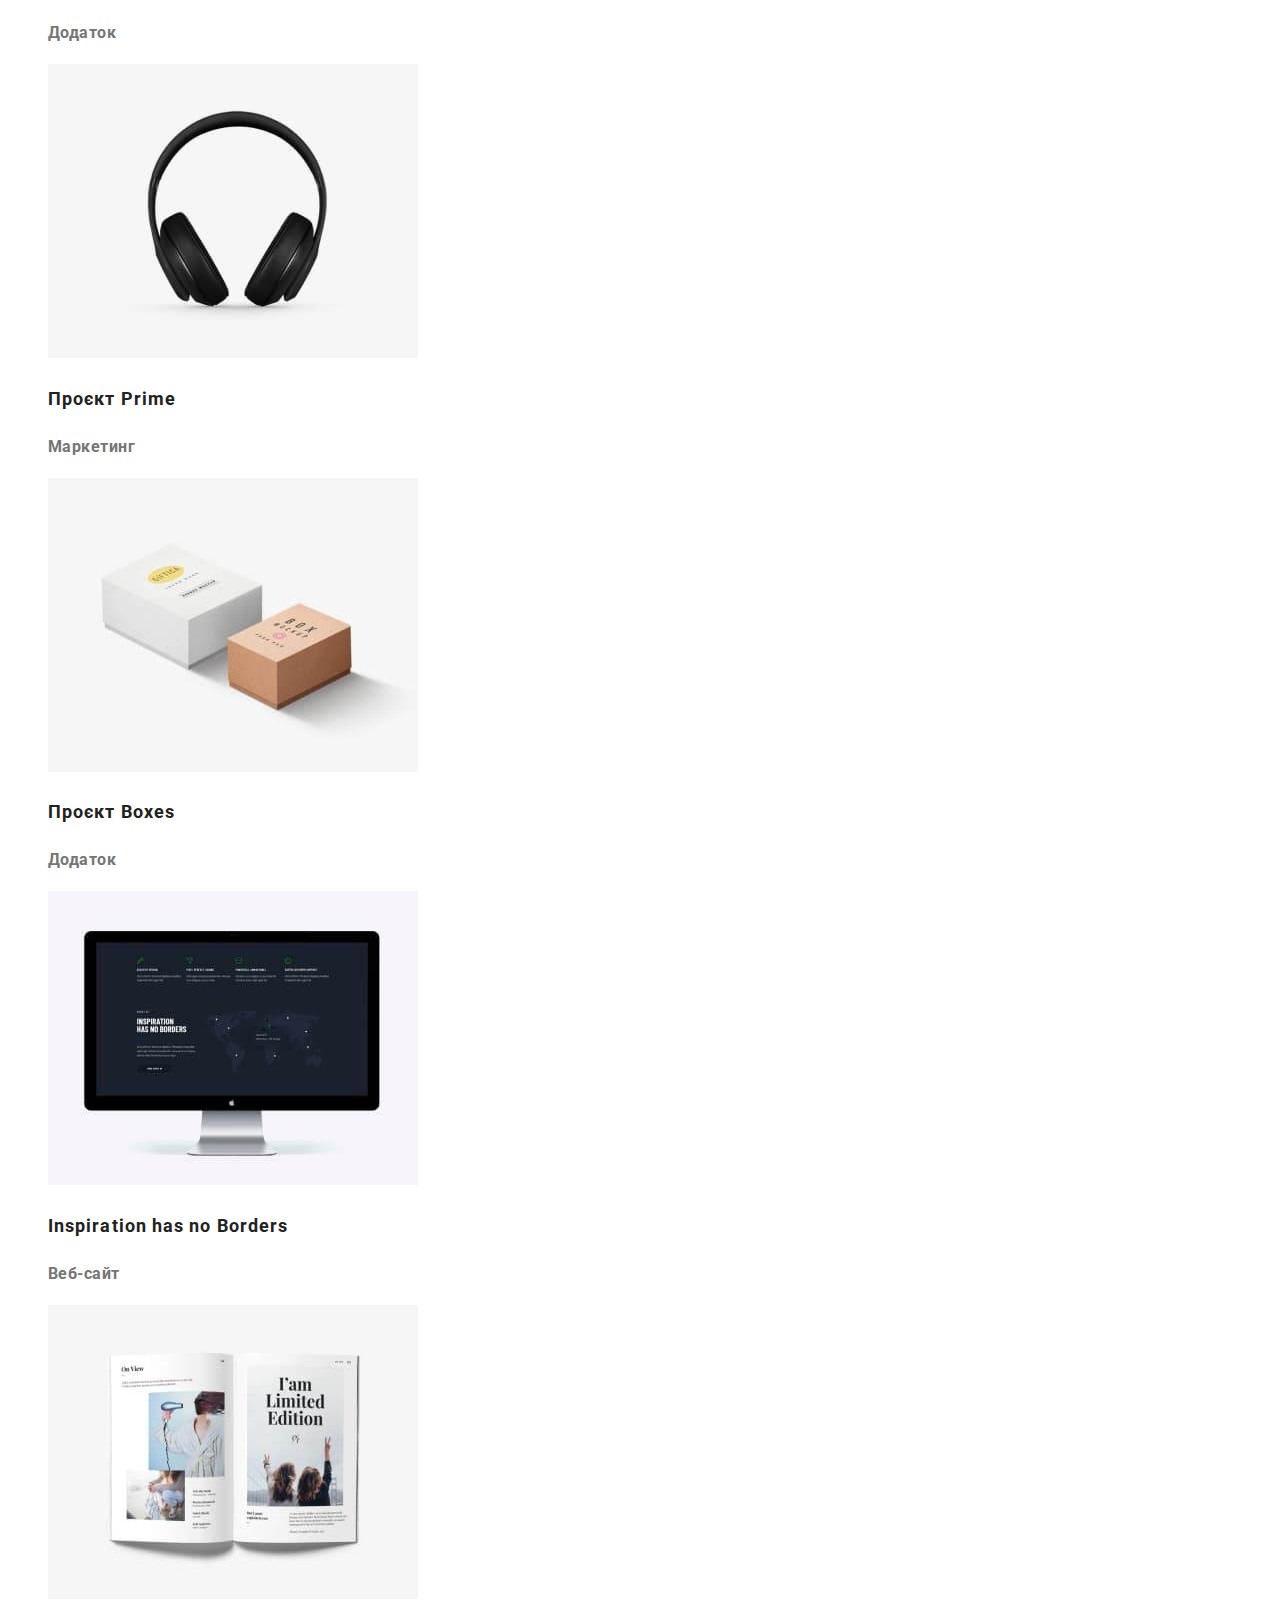
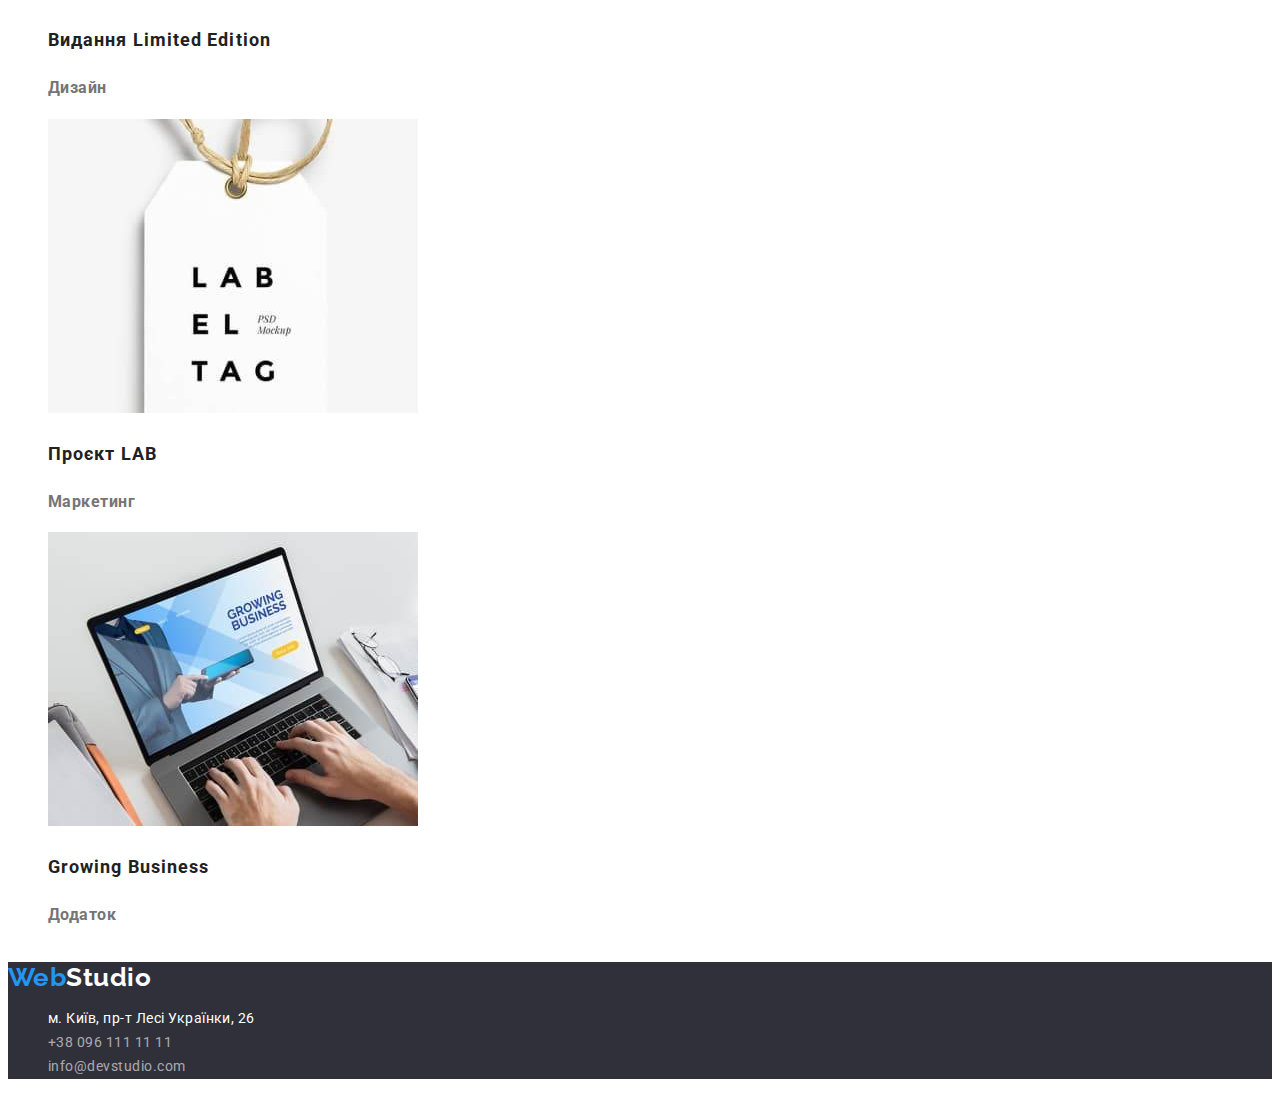
==== commit 49e3fd0e: "list project" ====
--- a/portfolio.html
+++ b/portfolio.html
@@ -39,7 +39,7 @@
         <li class="list"><button type="button" class="btn">Дизайн</button></li>
         <li class="list"><button type="button" class="btn">Маркетинг</button></li>
     </ul>
-    <ul class="projects-list">
+    <ul class="projects-list list">
          <li>
             <img src="./img/in/project1.jpg" alt="project1" width="370"/>
             <h2>Технокряк</h2>
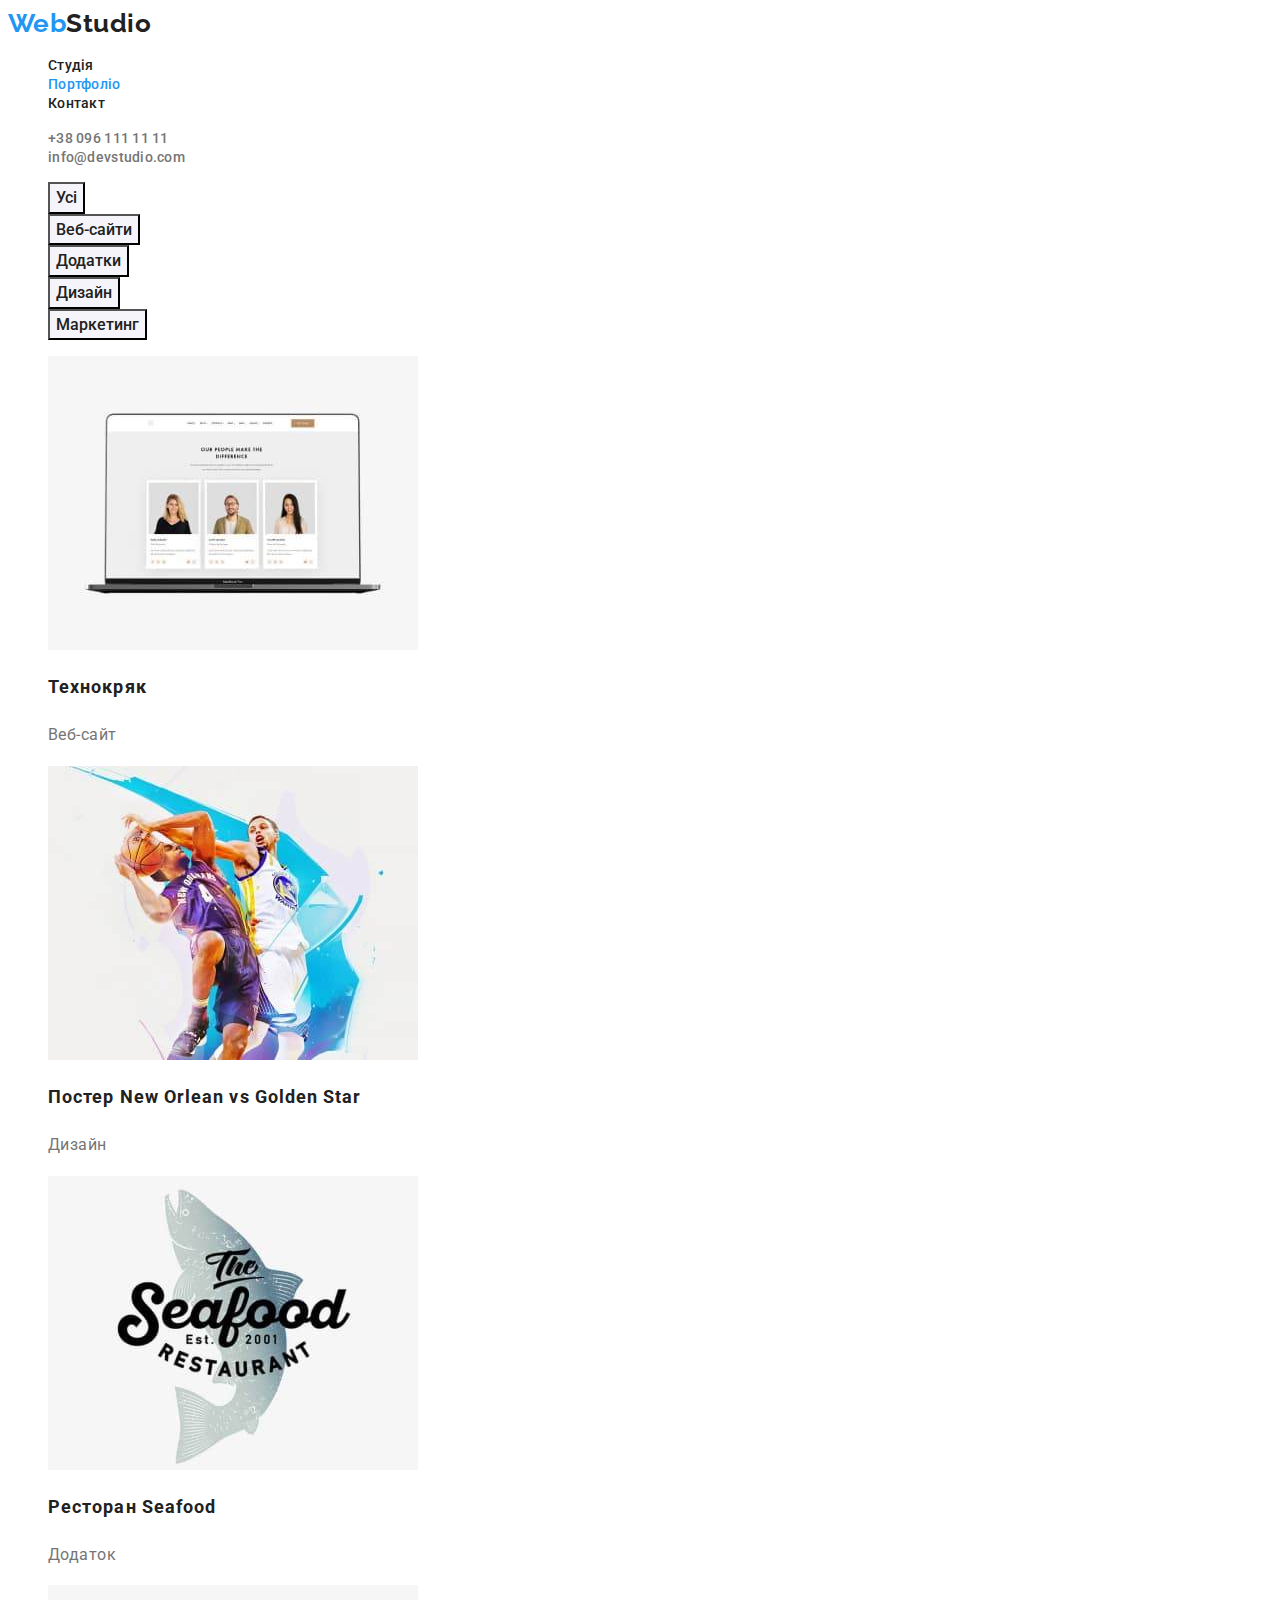
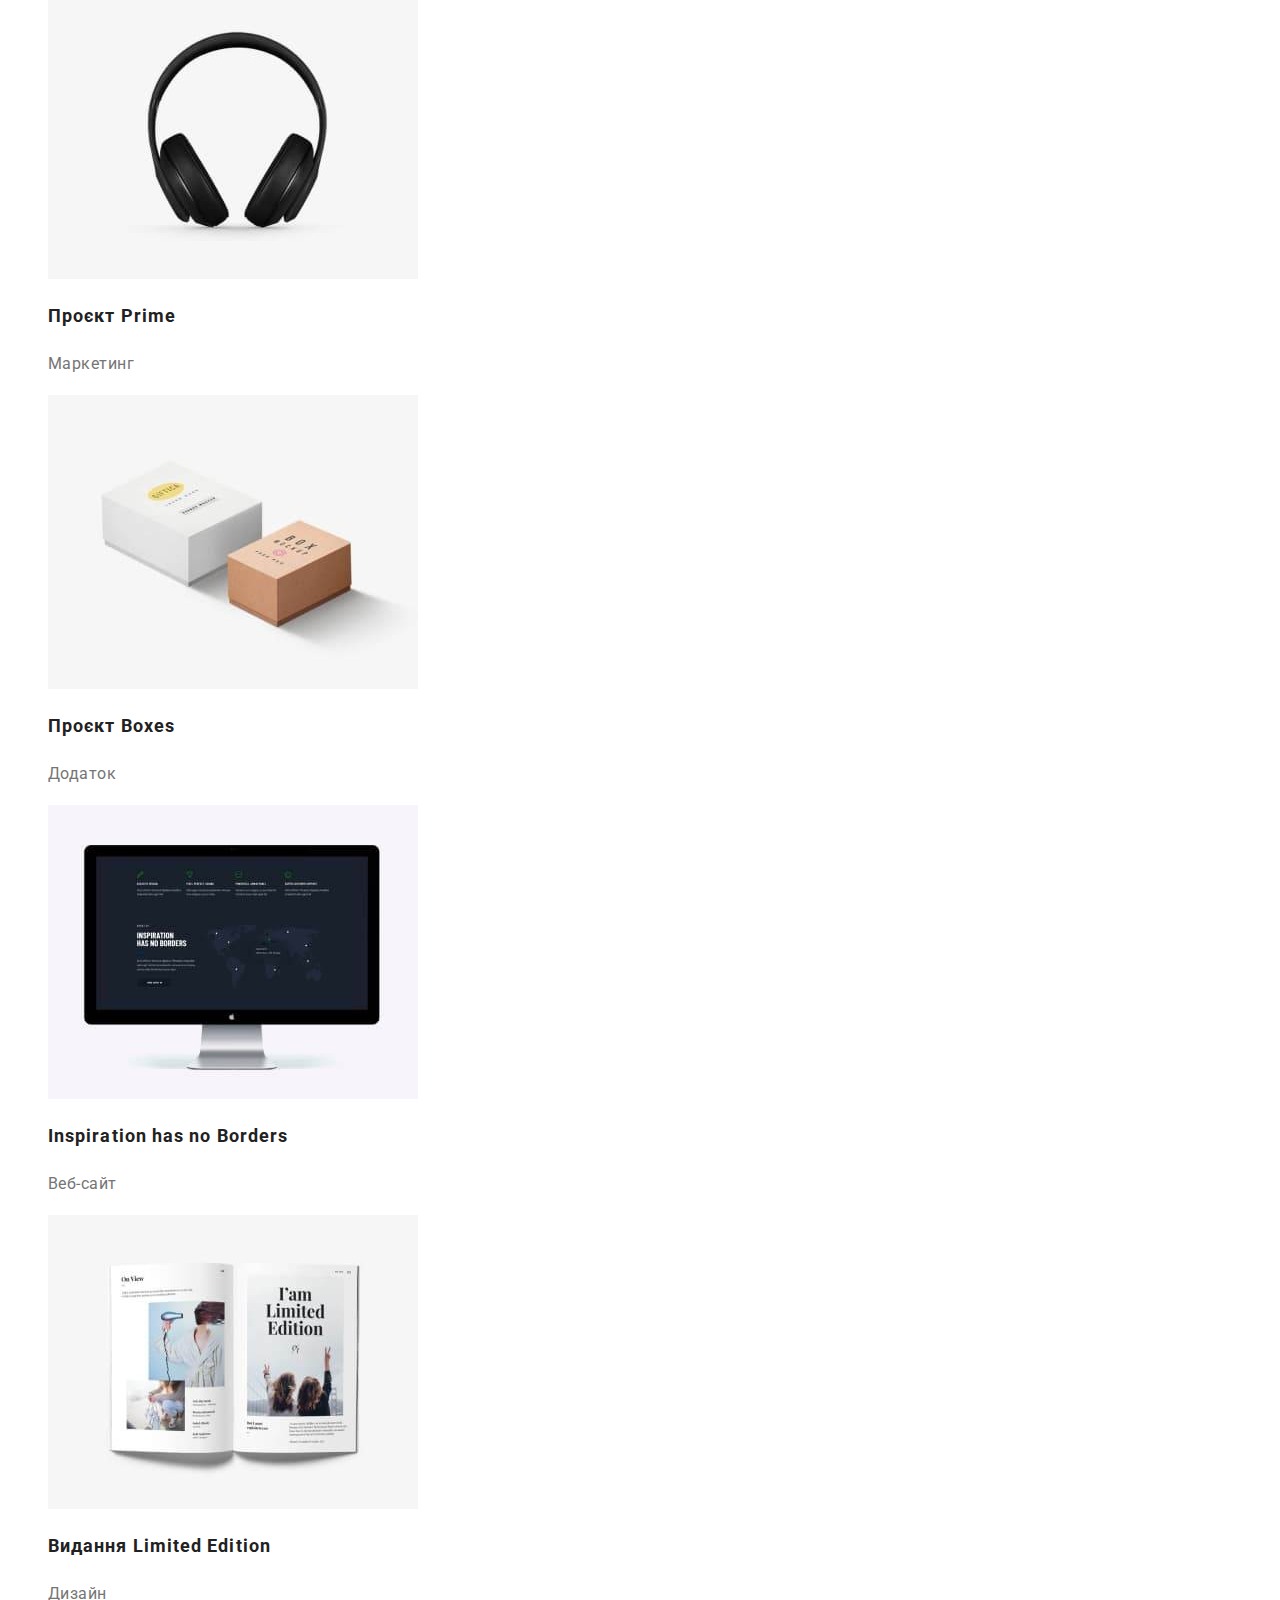
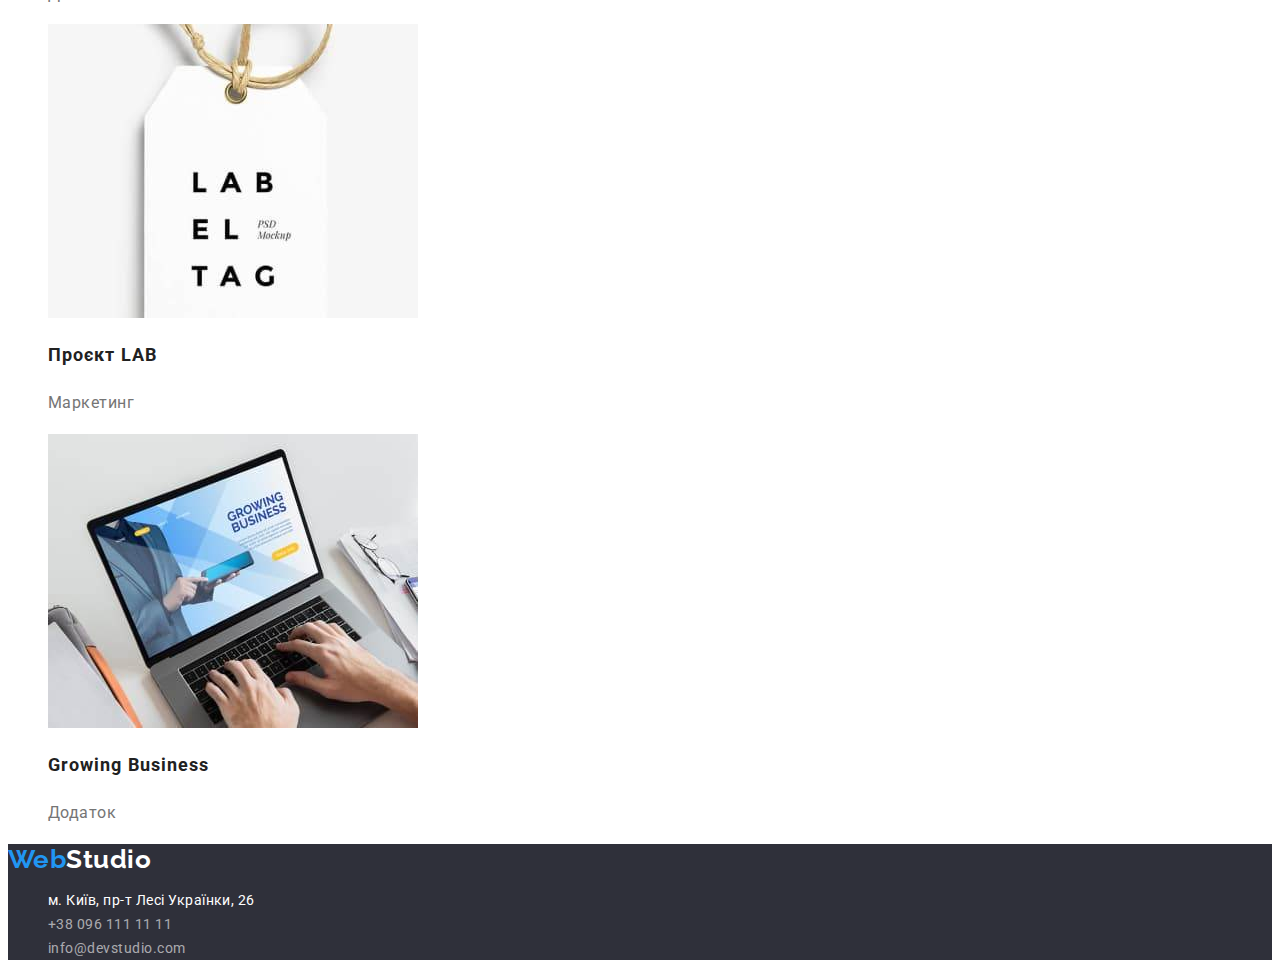
==== commit c5ed977f: "fix class address , add </span>" ====
--- a/portfolio.html
+++ b/portfolio.html
@@ -13,7 +13,7 @@
 <body>
     <!--Section Header-->
    <header class="header">
-    <a href="./index.html" class="header-logo link"><span lang="en">Web<span class="logo-part">Studio </span></a>
+    <a href="./index.html" class="header-logo link"><span lang="en">Web<span class="logo-part">Studio</span></span></a>
     <nav class="header-nav">
         <ul class="header-list list">
             <li class="header-item"><a href ="./index.html" class="header-link link">Студія</a></li>
@@ -31,8 +31,8 @@
    <!--Section projects-->
    <main>
     <section class="projects">
-    <h1 class="visually-hidden> Portfolio works </h1>
-    <ul class="button-item"
+    <h1 class="visually-hidden"> Portfolio works </h1>
+    <ul class="button-item">
         <li class="list"><button type="button" class="btn">Усі</button></li>
         <li class="list"><button type="button" class="btn">Веб-сайти</button></li>
         <li class="list"><button type="button" class="btn">Додатки</button></li>
@@ -41,58 +41,58 @@
     </ul>
     <ul class="projects-list list">
          <li>
-            <img src="./img/in/project1.jpg" alt="project1" width="370"/>
+            <img src="./img/in/project1.jpg" alt="team" width="370"/>
             <h2>Технокряк</h2>
             <p>Веб-сайт</p>
         </li>
         <li>
-            <img src="./img/in/project2.jpg" alt="project2" width="370"/>
+            <img src="./img/in/project2.jpg" alt="game" width="370"/>
             <h2>Постер New Orlean vs Golden Star</h2>
             <p>Дизайн</p>
         </li>
         <li>
-            <img src="./img/in/project3.jpg" alt="project3" width="370"/>
+            <img src="./img/in/project3.jpg" alt="restaurant" width="370"/>
             <h2>Ресторан Seafood</h2>
             <p>Додаток</p>
         </li>
         <li>
-            <img src="./img/in/project4.jpg" alt="project4" width="370"/>
+            <img src="./img/in/project4.jpg" alt="earphones" width="370"/>
             <h2>Проєкт Prime</h2>
             <p>Маркетинг</p>
         </li>
         <li>
-            <img src="./img/in/project5.jpg" alt="project5" width="370"/>
+            <img src="./img/in/project5.jpg" alt="box" width="370"/>
             <h2>Проєкт Boxes</h2>
             <p>Додаток</p>
         </li>
         <li>
-            <img src="./img/in/project6.jpg" alt="project6" width="370"/>
+            <img src="./img/in/project6.jpg" alt="screen" width="370"/>
             <h2>Inspiration has no Borders</h2>
             <p>Веб-сайт</p>
         </li>
         <li>
-            <img src="./img/in/project7.jpg" alt="project7" width="370"/>
+            <img src="./img/in/project7.jpg" alt="magazine" width="370"/>
             <h2>Видання Limited Edition</h2>
             <p>Дизайн</p>
         </li>
         <li>
-            <img src="./img/in/project8.jpg" alt="project8" width="370"/>
+            <img src="./img/in/project8.jpg" alt="label" width="370"/>
             <h2>Проєкт LAB</h2>
             <p>Маркетинг</p>
         </li>
         <li>
-            <img src="./img/in/project9.jpg" alt="project9" width="370"/>
+            <img src="./img/in/project9.jpg" alt="notebook" width="370"/>
             <h2>Growing Business</h2>
             <p>Додаток</p>
         </li>
     </ul>
 </section>
 </main>
-    <footer class="address">
+    <footer class="footer">
         <!--Section Address-->
-        <a href="./index.html" class="header-logo link"><span lang="en">Web<span class="logo-part-footer">Studio </span></a>
-                <address class="footer-links link">
-                    <ul class="address list">
+        <a href="./index.html" class="header-logo link"><span lang="en">Web<span class="logo-part-footer">Studio</span></span></a>
+                <address class="address-links link">
+                    <ul class="footer list">
                         <li>
                             <a href="https://goo.gl/maps/LSTVKDPSuua6s1V5A" class="footer-address link" target="_blank" rel="noopener noreferrer nofollow">м. Київ, пр-т Лесі Українки, 26</a>
                         </li>
--- a/css/styles.css
+++ b/css/styles.css
@@ -114,10 +114,10 @@
 text-align: center;
 color:var(--primary-text-color);
 }
-.btn :hover,
-.btn :focus {
-    background-color:var(--accent-color);
-    color: var(--discription-text-color); 
+.btn:hover,
+.btn:focus {
+background-color:var(--accent-color);
+color: var(--discription-text-color); 
 }
   /* section about*/
   .feature-item {
@@ -179,11 +179,11 @@
 }
 
 /* footer */
-.address {
+.footer {
 font-style:normal;
 background-color: var(--background-color-dark);
 }
-.footer-links{
+.address-links{
 font-size: 14px;
 line-height: 1.7;
 }
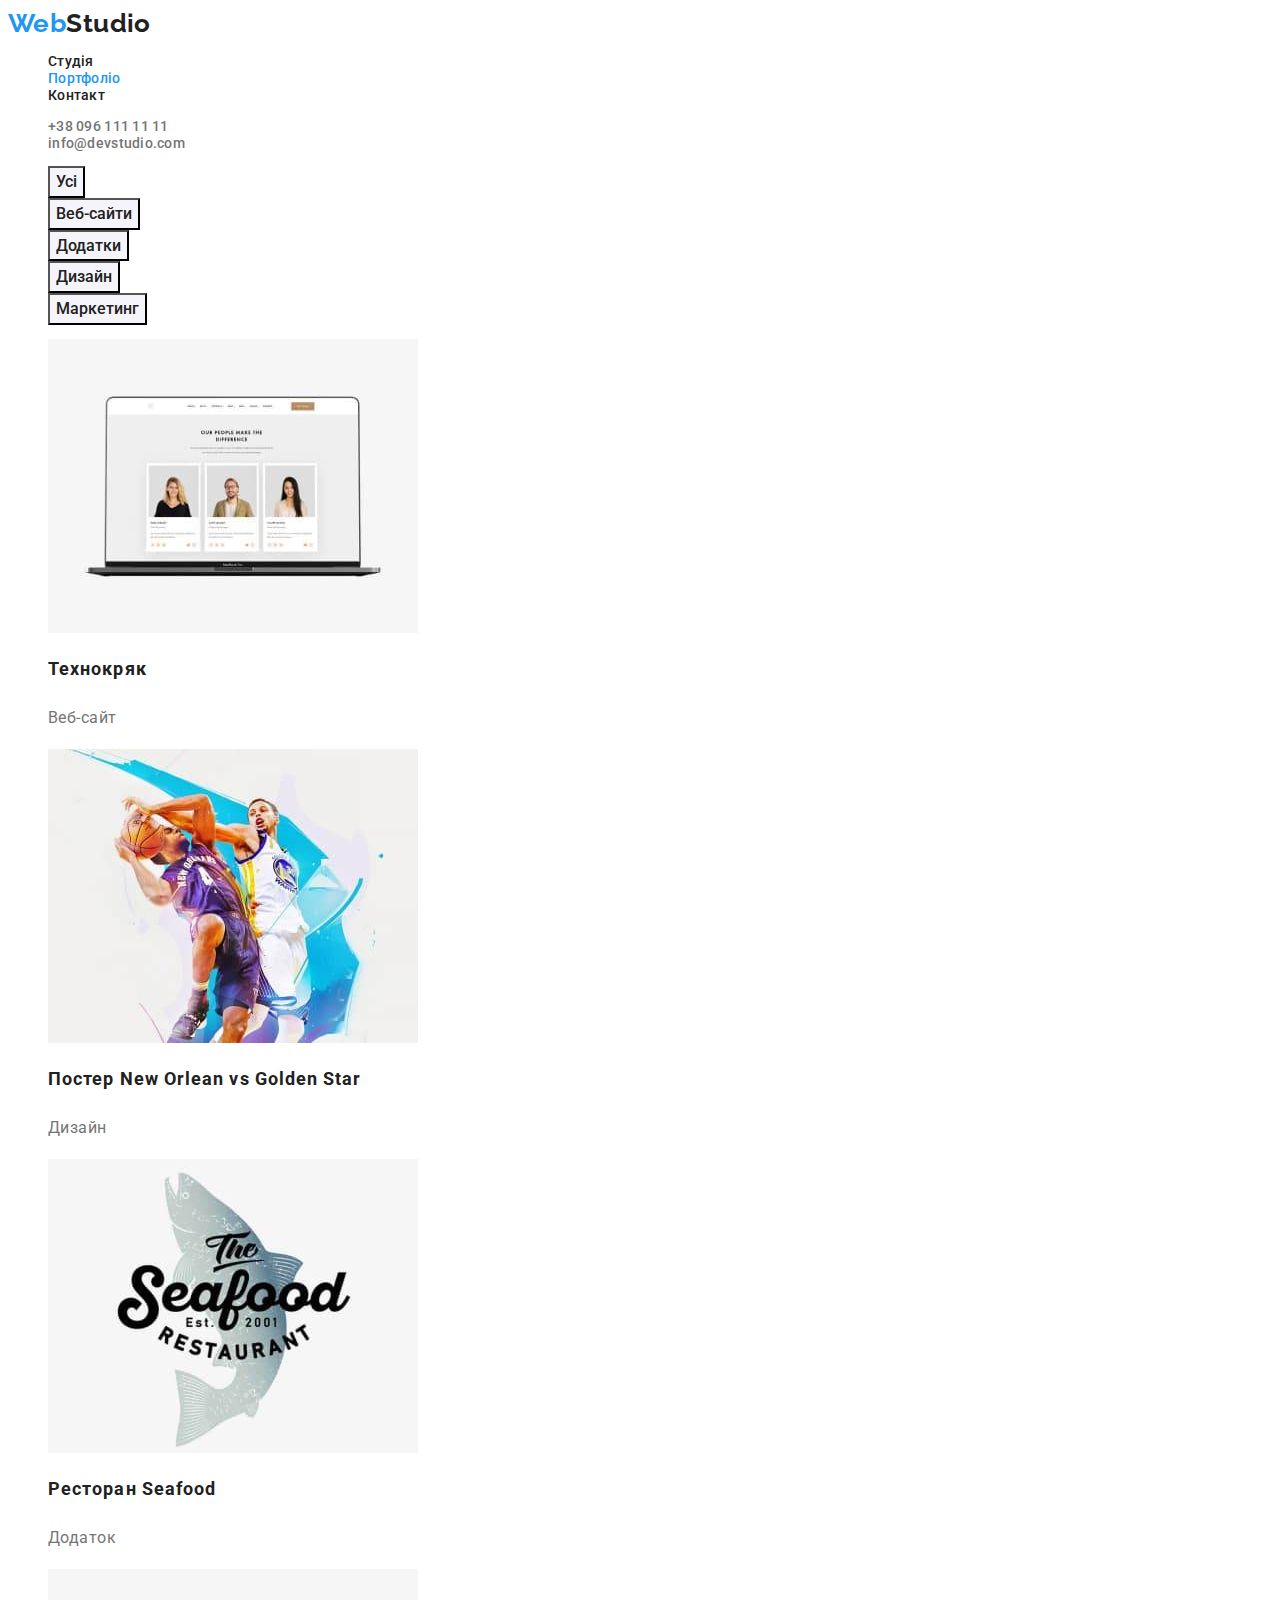
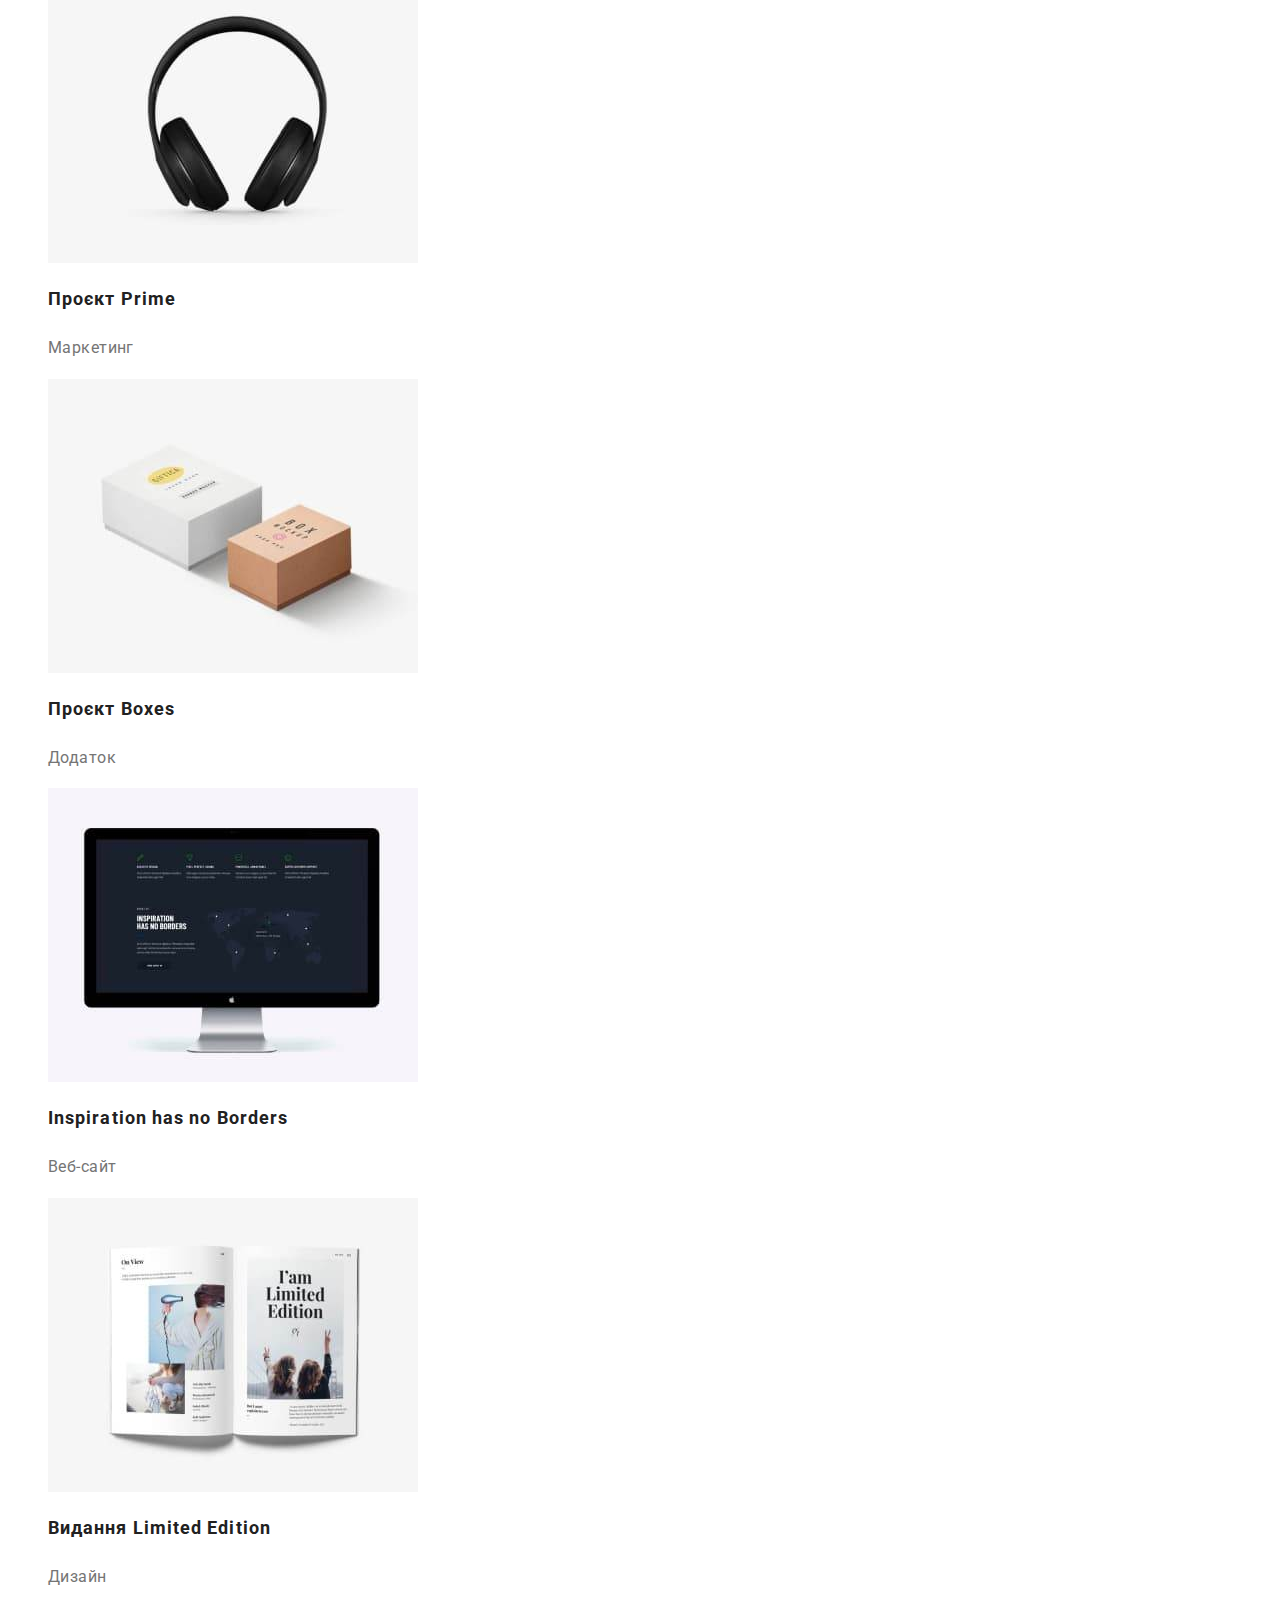
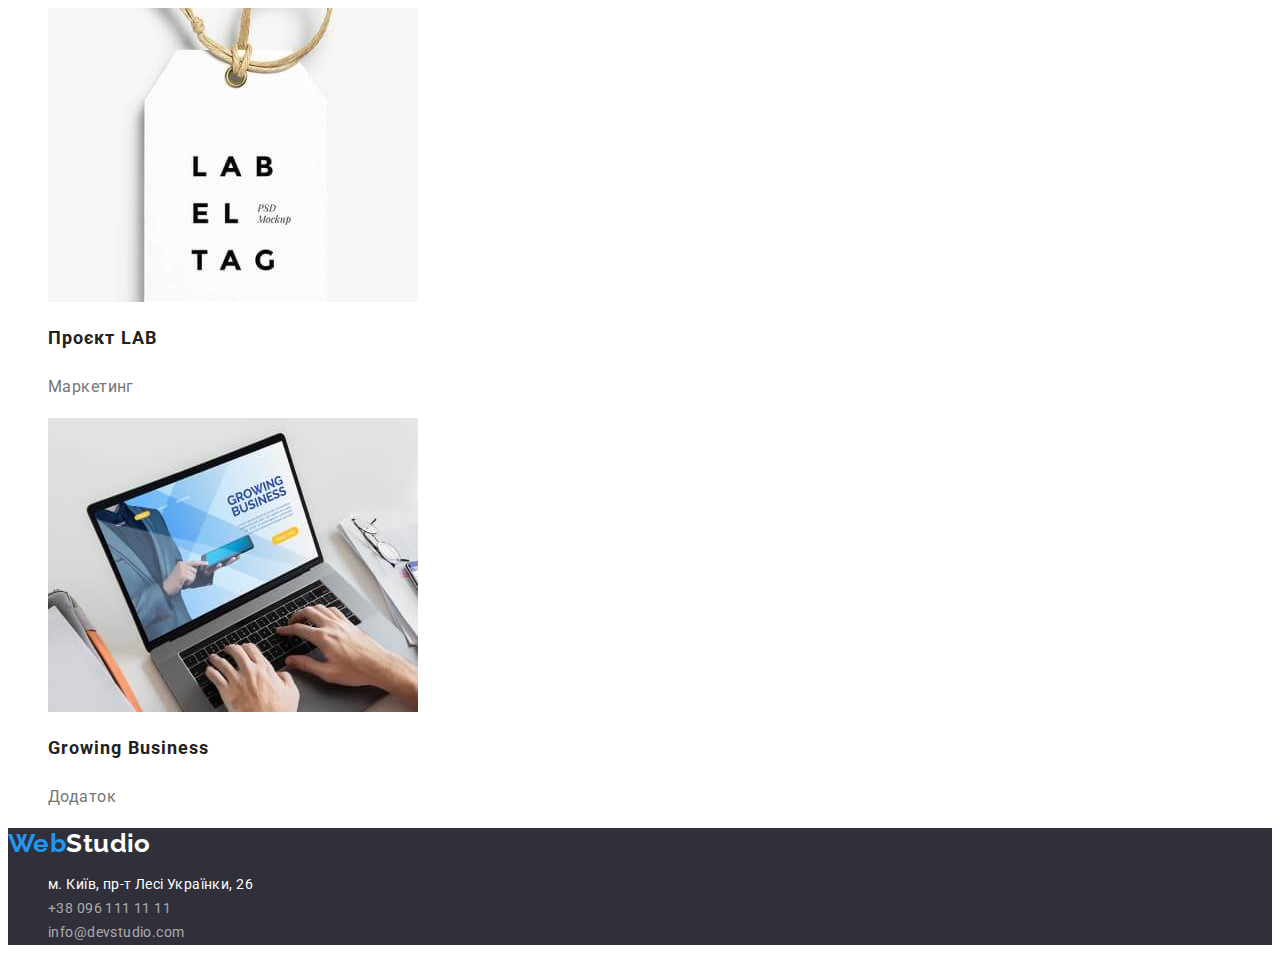
==== commit 8f684ef9: "attribute fix" ====
--- a/portfolio.html
+++ b/portfolio.html
@@ -1,106 +1,148 @@
 <!DOCTYPE html>
 <html lang="uk">
-<head>
-    <meta charset="UTF-8">
-    <meta http-equiv="X-UA-Compatible" content="IE=edge">
-    <meta name="viewport" content="width=device-width, initial-scale=1.0">
-    <link rel="preconnect" href="https://fonts.googleapis.com">
-    <link rel="preconnect" href="https://fonts.gstatic.com" crossorigin>
-    <link href="https://fonts.googleapis.com/css2?family=Raleway:wght@700&family=Roboto:wght@400;500;700;900&display=swap" rel="stylesheet">
+  <head>
+    <meta charset="UTF-8" />
+    <meta http-equiv="X-UA-Compatible" content="IE=edge" />
+    <meta name="viewport" content="width=device-width, initial-scale=1.0" />
+    <link rel="preconnect" href="https://fonts.googleapis.com" />
+    <link rel="preconnect" href="https://fonts.gstatic.com" crossorigin />
+    <link
+      href="https://fonts.googleapis.com/css2?family=Raleway:wght@700&family=Roboto:wght@400;500;700;900&display=swap"
+      rel="stylesheet"
+    />
     <title>Webstudio</title>
-    <link rel="stylesheet" href="./css/styles.css"/>
-</head>
-<body>
+    <link rel="stylesheet" href="./css/styles.css" />
+  </head>
+  <body>
     <!--Section Header-->
-   <header class="header">
-    <a href="./index.html" class="header-logo link"><span lang="en">Web<span class="logo-part">Studio</span></span></a>
-    <nav class="header-nav">
+    <header class="header">
+      <a href="./index.html" class="header-logo link"
+        ><span lang="en">Web<span class="logo-part">Studio</span></span></a
+      >
+      <nav class="header-nav">
         <ul class="header-list list">
-            <li class="header-item"><a href ="./index.html" class="header-link link">Студія</a></li>
-            <li class="header-item"><a href class="header-link link current">Портфоліо</a></li>
-            <li class="header-item"><a href class="header-link link">Контакт</a></li>
+          <li class="header-item">
+            <a href="./index.html" class="header-link link">Студія</a>
+          </li>
+          <li class="header-item">
+            <a href="#" class="header-link link current">Портфоліо</a>
+          </li>
+          <li class="header-item">
+            <a href="#" class="header-link link">Контакт</a>
+          </li>
         </ul>
-    </nav>
-    <ul class="header-contact list">
-        <li><a href="tel:+380961111111" class="header-contacts link">+38 096 111 11 11</a>
+      </nav>
+      <ul class="header-contact list">
+        <li>
+          <a href="tel:+380961111111" class="header-contacts link"
+            >+38 096 111 11 11</a
+          >
         </li>
-        <li><a href="mailto:info@devstudio.com" class="header-contacts link">info@devstudio.com</a></li>
-    </ul>
-    
-   </header>
-   <!--Section projects-->
-   <main>
-    <section class="projects">
-    <h1 class="visually-hidden"> Portfolio works </h1>
-    <ul class="button-item">
-        <li class="list"><button type="button" class="btn">Усі</button></li>
-        <li class="list"><button type="button" class="btn">Веб-сайти</button></li>
-        <li class="list"><button type="button" class="btn">Додатки</button></li>
-        <li class="list"><button type="button" class="btn">Дизайн</button></li>
-        <li class="list"><button type="button" class="btn">Маркетинг</button></li>
-    </ul>
-    <ul class="projects-list list">
-         <li>
-            <img src="./img/in/project1.jpg" alt="team" width="370"/>
+        <li>
+          <a href="mailto:info@devstudio.com" class="header-contacts link"
+            >info@devstudio.com</a
+          >
+        </li>
+      </ul>
+    </header>
+    <!--Section projects-->
+    <main>
+      <section class="projects">
+        <h1 class="visually-hidden">Portfolio works</h1>
+        <ul class="button-item">
+          <li class="list"><button type="button" class="btn">Усі</button></li>
+          <li class="list">
+            <button type="button" class="btn">Веб-сайти</button>
+          </li>
+          <li class="list">
+            <button type="button" class="btn">Додатки</button>
+          </li>
+          <li class="list">
+            <button type="button" class="btn">Дизайн</button>
+          </li>
+          <li class="list">
+            <button type="button" class="btn">Маркетинг</button>
+          </li>
+        </ul>
+        <ul class="projects-list list">
+          <li>
+            <img src="./img/in/project1.jpg" alt="team" width="370" />
             <h2>Технокряк</h2>
             <p>Веб-сайт</p>
-        </li>
-        <li>
-            <img src="./img/in/project2.jpg" alt="game" width="370"/>
+          </li>
+          <li>
+            <img src="./img/in/project2.jpg" alt="game" width="370" />
             <h2>Постер New Orlean vs Golden Star</h2>
             <p>Дизайн</p>
-        </li>
-        <li>
-            <img src="./img/in/project3.jpg" alt="restaurant" width="370"/>
+          </li>
+          <li>
+            <img src="./img/in/project3.jpg" alt="restaurant" width="370" />
             <h2>Ресторан Seafood</h2>
             <p>Додаток</p>
-        </li>
-        <li>
-            <img src="./img/in/project4.jpg" alt="earphones" width="370"/>
+          </li>
+          <li>
+            <img src="./img/in/project4.jpg" alt="earphones" width="370" />
             <h2>Проєкт Prime</h2>
             <p>Маркетинг</p>
-        </li>
-        <li>
-            <img src="./img/in/project5.jpg" alt="box" width="370"/>
+          </li>
+          <li>
+            <img src="./img/in/project5.jpg" alt="box" width="370" />
             <h2>Проєкт Boxes</h2>
             <p>Додаток</p>
-        </li>
-        <li>
-            <img src="./img/in/project6.jpg" alt="screen" width="370"/>
+          </li>
+          <li>
+            <img src="./img/in/project6.jpg" alt="screen" width="370" />
             <h2>Inspiration has no Borders</h2>
             <p>Веб-сайт</p>
-        </li>
-        <li>
-            <img src="./img/in/project7.jpg" alt="magazine" width="370"/>
+          </li>
+          <li>
+            <img src="./img/in/project7.jpg" alt="magazine" width="370" />
             <h2>Видання Limited Edition</h2>
             <p>Дизайн</p>
-        </li>
-        <li>
-            <img src="./img/in/project8.jpg" alt="label" width="370"/>
+          </li>
+          <li>
+            <img src="./img/in/project8.jpg" alt="label" width="370" />
             <h2>Проєкт LAB</h2>
             <p>Маркетинг</p>
-        </li>
-        <li>
-            <img src="./img/in/project9.jpg" alt="notebook" width="370"/>
+          </li>
+          <li>
+            <img src="./img/in/project9.jpg" alt="notebook" width="370" />
             <h2>Growing Business</h2>
             <p>Додаток</p>
-        </li>
-    </ul>
-</section>
-</main>
+          </li>
+        </ul>
+      </section>
+    </main>
     <footer class="footer">
-        <!--Section Address-->
-        <a href="./index.html" class="header-logo link"><span lang="en">Web<span class="logo-part-footer">Studio</span></span></a>
-                <address class="address-links link">
-                    <ul class="footer list">
-                        <li>
-                            <a href="https://goo.gl/maps/LSTVKDPSuua6s1V5A" class="footer-address link" target="_blank" rel="noopener noreferrer nofollow">м. Київ, пр-т Лесі Українки, 26</a>
-                        </li>
-                        <li><a href="tel:+380961111111" class=" footer-contacts link">+38 096 111 11 11</a></li>
-                        <li><a href="mailto:info@devstudio.com" class="footer-contacts link">info@devstudio.com</a></li>
-                    </ul>
-        
-                </address>
-        </footer>
-   </body>
-   </html>+      <!--Section Address-->
+      <a href="./index.html" class="header-logo link"
+        ><span lang="en"
+          >Web<span class="logo-part-footer">Studio</span></span
+        ></a
+      >
+      <address class="address-links link">
+        <ul class="footer list">
+          <li>
+            <a
+              href="https://goo.gl/maps/LSTVKDPSuua6s1V5A"
+              class="footer-address link"
+              target="_blank"
+              rel="noopener noreferrer nofollow"
+              >м. Київ, пр-т Лесі Українки, 26</a
+            >
+          </li>
+          <li>
+            <a href="tel:+380961111111" class="footer-contacts link"
+              >+38 096 111 11 11</a
+            >
+          </li>
+          <li>
+            <a href="mailto:info@devstudio.com" class="footer-contacts link"
+              >info@devstudio.com</a
+            >
+          </li>
+        </ul>
+      </address>
+    </footer>
+  </body>
+</html>
--- a/css/styles.css
+++ b/css/styles.css
@@ -4,13 +4,15 @@
     --secondary-text-color:#757575;
     --discription-text-color:#FFFFFF;
     --background-color-dark: rgba(47, 48, 58, 1);
+    --background-color-light:#F5F4FA;
     --button-color-active:#188CE8;
     --footer-contacts-color: rgba(255, 255, 255, 0.6);
 }
 body {font-family: "Roboto", sans-serif ;
-    background-color: #FFFFFF;
-    font-weight: 400;
-    letter-spacing: 0.03em
+    background-color:var(--discription-text-color);
+    letter-spacing: 0.03em;
+    font-size: 14px;
+    color: var(--primary-text-color);
 }
     /* list styles */
 .list {
@@ -22,11 +24,10 @@
 }
 /* section header */
 .header-link {
+  font-weight: 500;
+  line-height: 1.14;
+  letter-spacing: 0.02em;
   color: var(--primary-text-color);
-  font-size: 14px;
-  font-weight: 500;
-  line-height: 1.1;
-  letter-spacing: 0.02em;
 }
 .link:hover,
 .link:focus {
@@ -51,8 +52,7 @@
 /* header */
 .header-contacts {
 font-weight: 500;
-font-size: 14px;
-line-height: 1.1;
+line-height: 1.14;
 letter-spacing: 0.02em;
 color: var(--secondary-text-color);
 }
@@ -62,15 +62,15 @@
 font-family: 'Raleway';
 font-weight: 700;
 font-size: 26px;
-line-height: 1.2;
+line-height: 1.19;
 color: var(--accent-color);
 }
 .logo-part {
-color: var(--primary-text-color);
 font-family: 'Raleway';
 font-weight: 700;
 font-size: 26px;
-line-height: 1.2;
+line-height: 1.19;
+color: var(--primary-text-color);
 }
 /* section hero */
 .hero {
@@ -79,7 +79,7 @@
 .hero-title {
 font-weight: 900;
 font-size: 44px;
-line-height: 1.4;
+line-height: 1.36;
 text-align: center;
 letter-spacing: 0.06em;
 text-transform: uppercase;
@@ -92,10 +92,7 @@
 background-color: var(--accent-color);
 font-weight: 700;
 font-size: 16px;
-line-height: 1.9;
-display: flex;
-align-items: center;
-text-align: center;
+line-height: 1.87;
 letter-spacing: 0.06em;
 }
 .hero-btn:hover,
@@ -103,14 +100,15 @@
 {
 background-color: var(--button-color-active);
 color: var(--discription-text-color);
+cursor: pointer;
 }
 
 .btn {
-background-color:#F5F4FA;
+background-color:var(--background-color-light);
 font-family:inherit;
 font-weight: 500;
 font-size: 16px;
-line-height: 1.6;
+line-height: 1.62;
 text-align: center;
 color:var(--primary-text-color);
 }
@@ -118,19 +116,18 @@
 .btn:focus {
 background-color:var(--accent-color);
 color: var(--discription-text-color); 
+cursor: pointer;
 }
   /* section about*/
   .feature-item {
 font-weight: 700;
 font-size: 14px;
-line-height: 1.7;
+line-height: 1.14;
 text-transform: uppercase;
-color:var(--primary-text-color);
 
   }
   .feature-text{
-font-size: 14px;
-line-height: 1.8;
+line-height: 1.71;
 color:var(--secondary-text-color);
 
   }
@@ -140,14 +137,13 @@
 .pre-title {
     font-weight: 700;
     font-size: 36px;
-    line-height: 1.2;
+    line-height: 1.19;
     text-align: center;
-    color: var(--primary-text-color);
 }
 
 /* team section  */
 .team {
-    background-color:#F5F4FA;;
+    background-color:var(--background-color-light);
 }
 .team-name {
 background-color: var(--discription-text-color);
@@ -155,12 +151,11 @@
 .team-manager{
 font-weight: 500;
 font-size: 16px;
-line-height: 1.2;
-color:var(--primary-text-color);
+line-height: 1.19;
 }
 .team-position {
 font-size: 16px;
-line-height: 1.2;
+line-height: 1.19;
 color:var(--secondary-text-color);
 }
 
@@ -170,11 +165,10 @@
 font-size: 18px;
 line-height: 2;
 letter-spacing: 0.06em;
-color:var(--primary-text-color);
 }
 .projects-list p {
 font-size: 16px;
-line-height: 1.8;
+line-height: 1.87;
 color:var(--secondary-text-color);
 }
 
@@ -184,8 +178,7 @@
 background-color: var(--background-color-dark);
 }
 .address-links{
-font-size: 14px;
-line-height: 1.7;
+line-height: 1.71;
 }
 .logo-part-footer {
     color: var(--discription-text-color);
